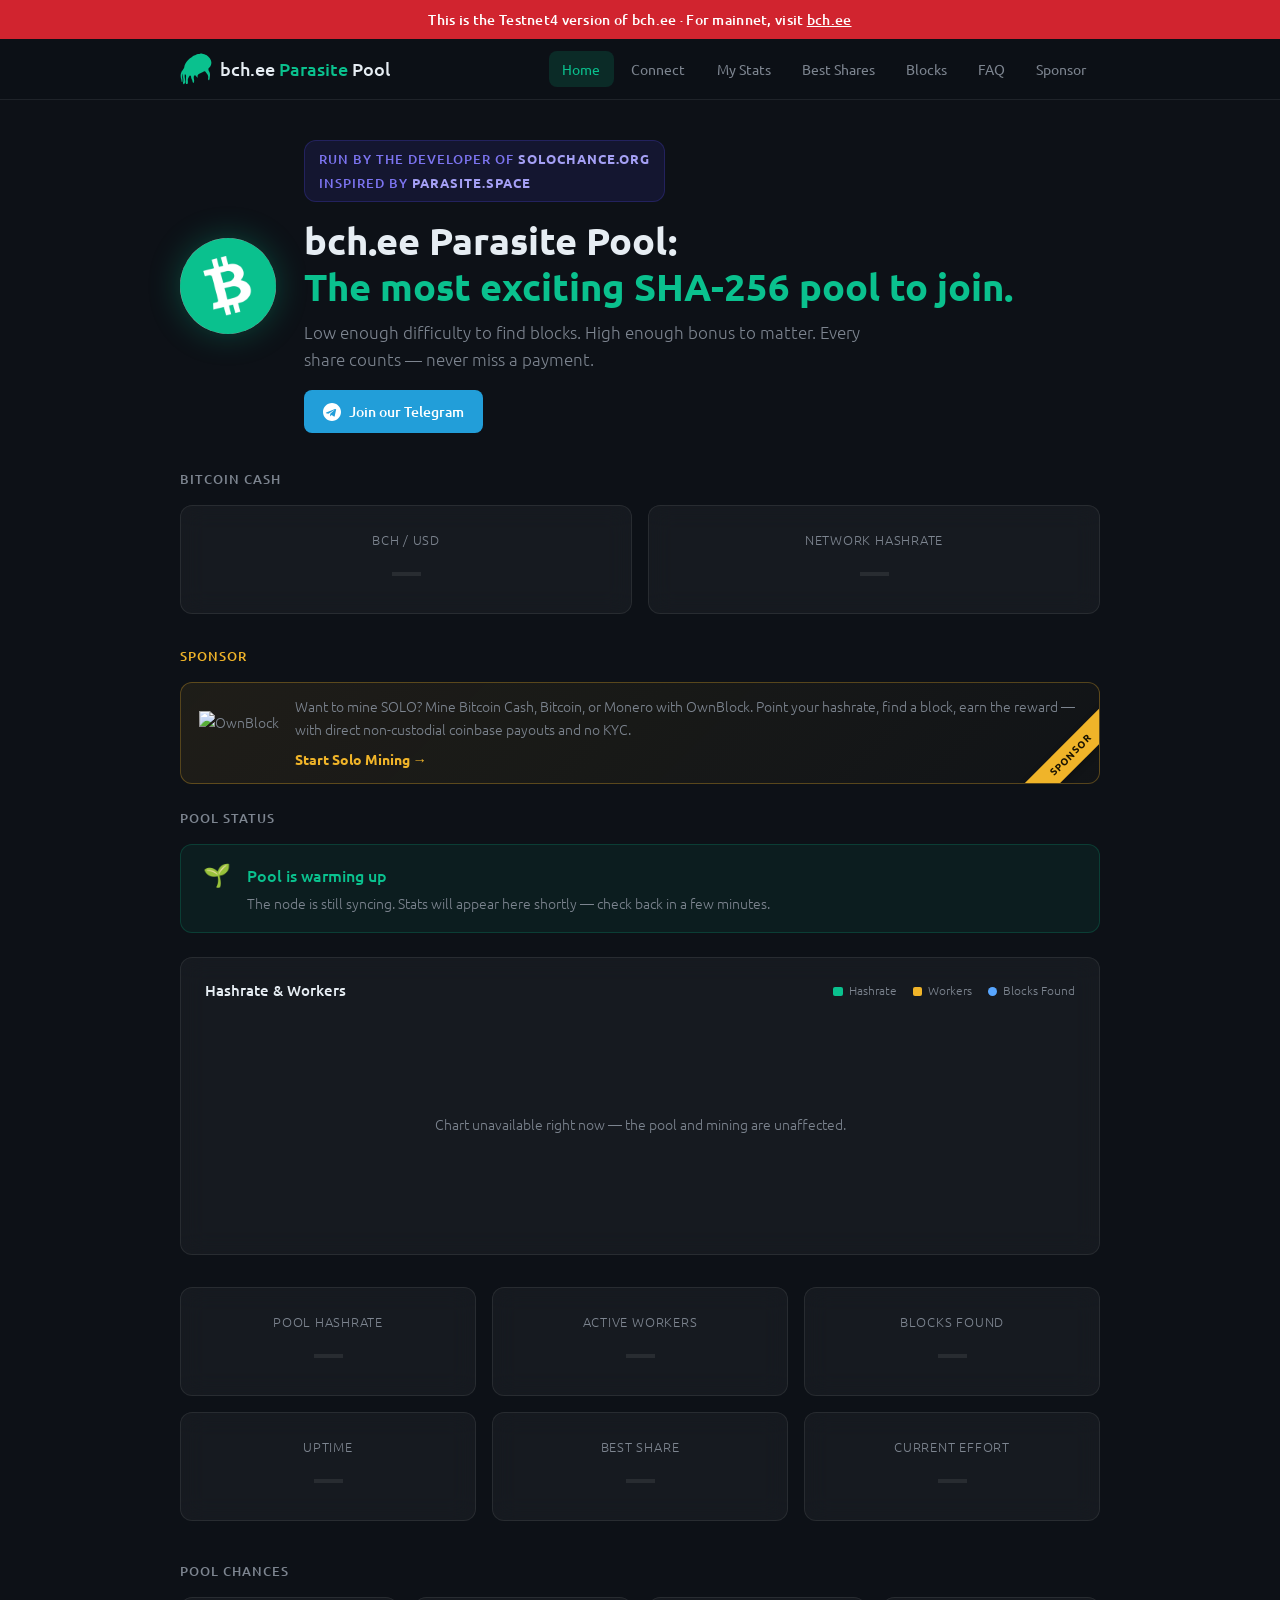
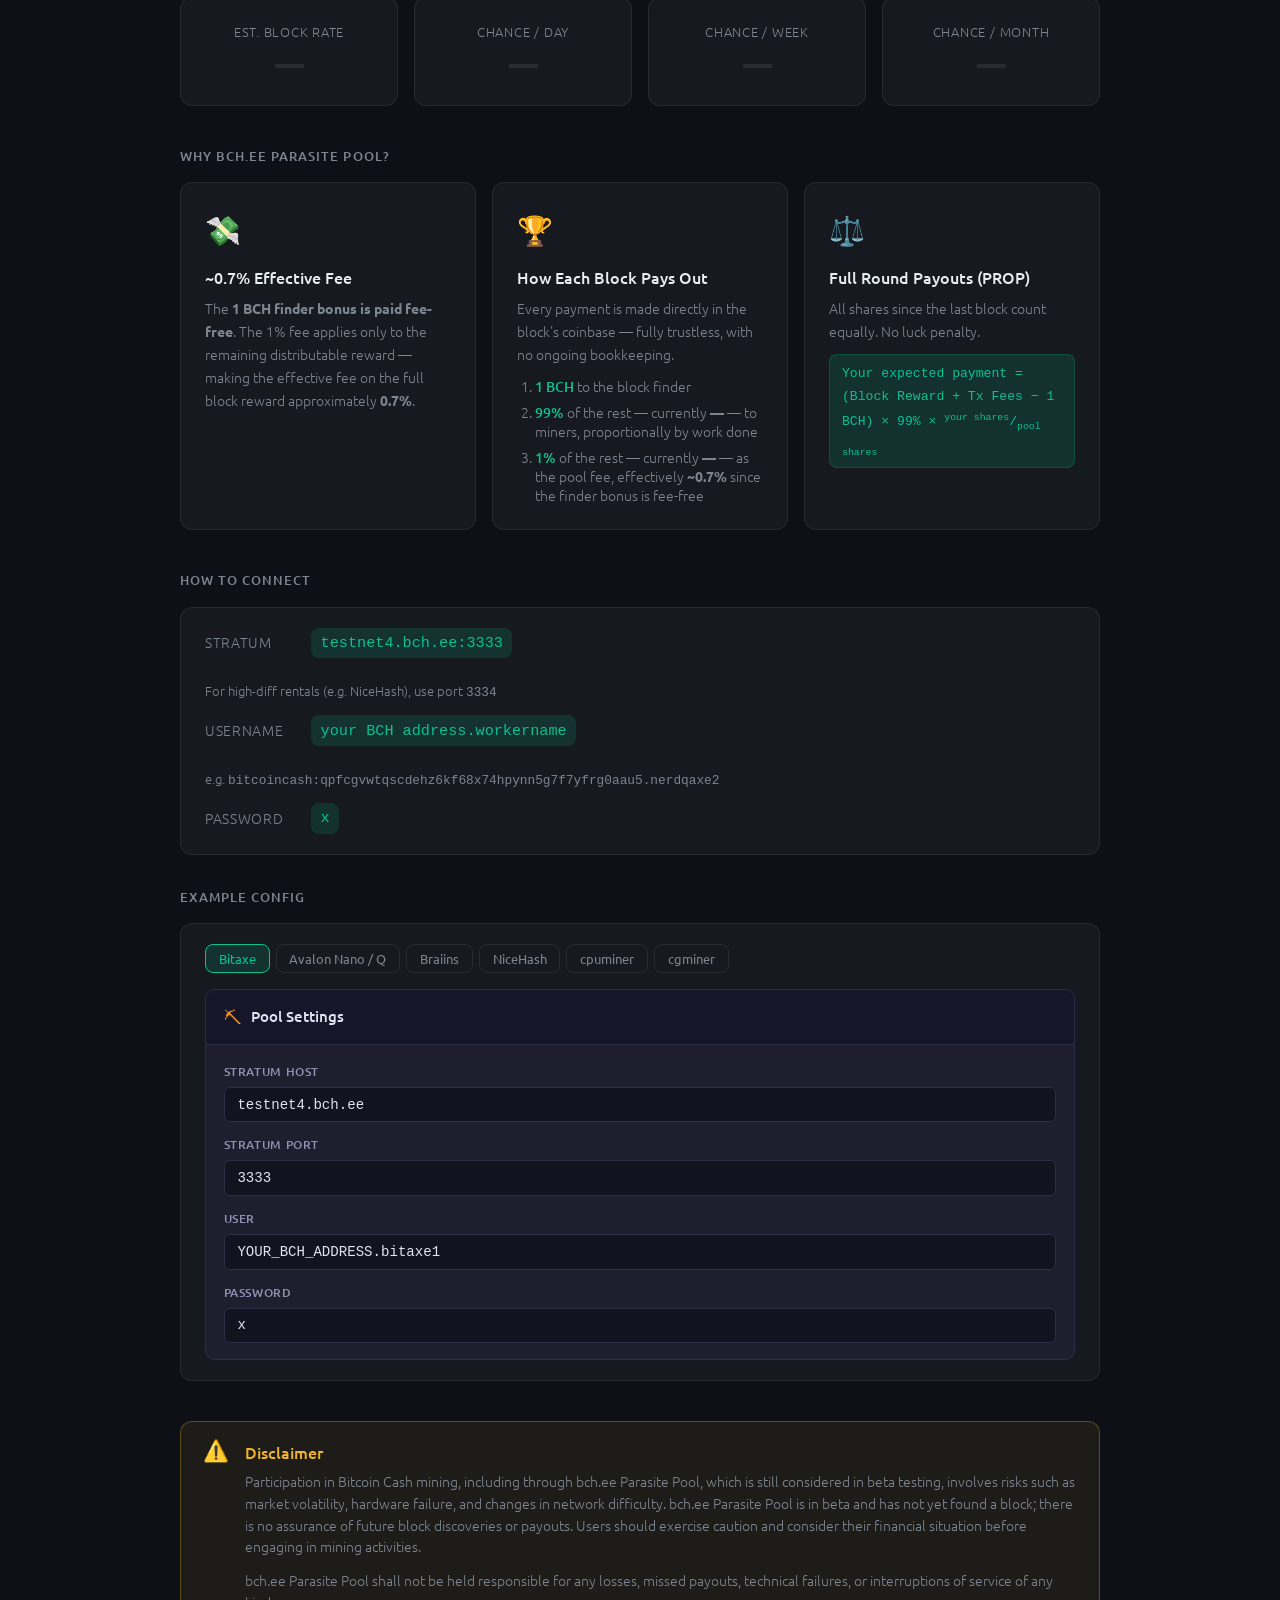
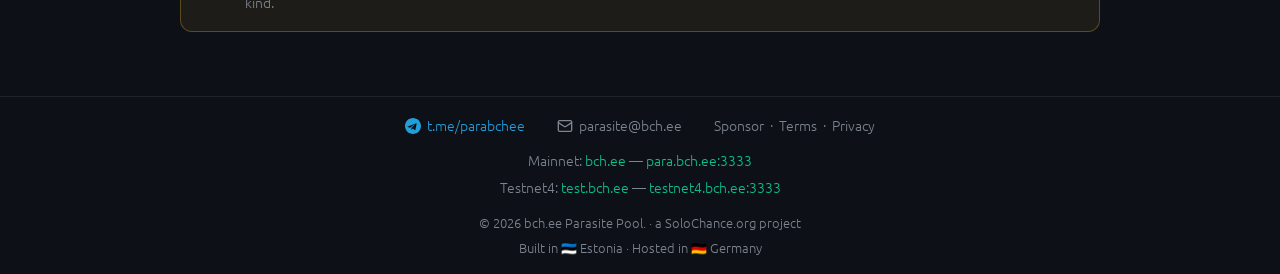
==== index.html @ 274a4503 "Refresh sponsor copy, add supporter logo, trim Supporters section Sponsor banner/card now pitch solo" ====
<!DOCTYPE html>
<html lang="en">
<head>
  <meta charset="UTF-8" />
  <meta name="viewport" content="width=device-width, initial-scale=1.0" />
  <title>bch.ee Parasite Pool — Bitcoin Cash Mining Pool</title>
  <meta name="description" content="The most exciting SHA-256 pool to join. Mine Bitcoin Cash with a 1 BCH block finder bonus and Full Round Payouts. ~0.7% effective fee. testnet4.bch.ee:3333" />
  <meta property="og:title" content="bch.ee Parasite Pool — Bitcoin Cash Mining Pool" />
  <meta property="og:description" content="The most exciting SHA-256 pool to join. Mine Bitcoin Cash with a 1 BCH block finder bonus and Full Round Payouts. ~0.7% effective fee. testnet4.bch.ee:3333" />
  <meta property="og:image" content="https://test.bch.ee/og-image.png" />
  <meta property="og:image:width" content="1200" />
  <meta property="og:image:height" content="630" />
  <meta property="og:url" content="https://test.bch.ee" />
  <meta property="og:type" content="website" />
  <meta property="og:site_name" content="bch.ee Parasite Pool" />
  <meta name="twitter:card" content="summary_large_image" />
  <meta name="twitter:title" content="bch.ee Parasite Pool — Bitcoin Cash Mining Pool" />
  <meta name="twitter:description" content="The most exciting SHA-256 pool to join. Mine Bitcoin Cash with a 1 BCH block finder bonus and Full Round Payouts." />
  <meta name="twitter:image" content="https://test.bch.ee/og-image.png" />
  <link rel="canonical" href="https://test.bch.ee/" />
  <link rel="icon" type="image/x-icon" href="favicon.ico" />
  <link rel="icon" type="image/svg+xml" href="logo.svg" />
  <link rel="apple-touch-icon" href="parasite-logo.png" />
  <link rel="preconnect" href="https://fonts.googleapis.com" />
  <link rel="preconnect" href="https://fonts.gstatic.com" crossorigin />
  <link href="https://fonts.googleapis.com/css2?family=Ubuntu:wght@300;400;500;700&family=Ubuntu+Mono&display=swap" rel="stylesheet" />
  <link rel="stylesheet" href="style.css" />
  <script async src="https://pagead2.googlesyndication.com/pagead/js/adsbygoogle.js?client=ca-pub-6507588368884912"
     crossorigin="anonymous"></script>
</head>
<body>
<div class="site-topbar">
  <div class="testnet-banner" role="alert">This is the Testnet4 version of bch.ee &middot; For mainnet, visit <a href="https://bch.ee">bch.ee</a></div>

  <header class="header">
    <div class="container header-inner">
      <a href="/" class="logo">
        <img src="logo.svg" alt="bch.ee Parasite Pool" class="logo-icon" />
        <span class="logo-text">bch.ee <span class="accent">Parasite</span> Pool</span>
      </a>
      <nav class="nav">
        <button class="nav-btn active" data-section="home">Home</button>
        <button class="nav-btn" data-section="connect">Connect</button>
        <button class="nav-btn" data-section="mystats">My Stats</button>
        <button class="nav-btn" data-section="bestshares">Best Shares</button>
        <button class="nav-btn" data-section="blocks">Blocks</button>
        <a href="/faq.html" class="nav-btn">FAQ</a>
        <a href="/sponsor.html" class="nav-btn">Sponsor</a>
      </nav>
    </div>
  </header>
  </div>

  <main class="container">

    <!-- HOME SECTION -->
    <section id="home" class="section active">

      <div class="hero">
        <div class="hero-inner">
          <img src="bch-logo.png" alt="Bitcoin Cash" class="hero-bch-logo" />
          <div>
            <div class="byline">
              <span class="byline-part">Run by the developer of <a href="https://solochance.org" target="_blank" rel="noopener" class="byline-link">SoloChance.org</a></span>
              <span class="byline-sep">·</span>
              <span class="byline-part">Inspired by <a href="https://parasite.space" target="_blank" rel="noopener" class="byline-link">parasite.space</a></span>
            </div>
            <h1>bch.ee Parasite Pool:<br/><span class="accent">The most exciting SHA-256 pool to join.</span></h1>
            <p class="hero-sub">Low enough difficulty to find blocks. High enough bonus to matter. Every share counts — never miss a payment.</p>
            <a href="https://t.me/parabchee" target="_blank" rel="noopener" class="tg-btn">
              <svg viewBox="0 0 24 24" fill="currentColor" width="18" height="18"><path d="M12 0C5.373 0 0 5.373 0 12s5.373 12 12 12 12-5.373 12-12S18.627 0 12 0zm5.562 8.248-1.97 9.289c-.145.658-.537.818-1.084.508l-3-2.21-1.447 1.394c-.16.16-.295.295-.605.295l.213-3.053 5.56-5.023c.242-.213-.054-.333-.373-.12L7.17 14.498l-2.95-.924c-.64-.204-.657-.64.136-.948l11.57-4.461c.537-.194 1.006.131.836.083z"/></svg>
              Join our Telegram
            </a>
          </div>
        </div>
      </div>

      <!-- Pool Stats -->
      <div class="section-title">Bitcoin Cash</div>
      <div class="card-grid" id="bch-grid" style="margin-bottom:2rem">
        <div class="card stat-card" id="stat-price">
          <div class="stat-label">BCH / USD</div>
          <div class="stat-value skeleton">—</div>
        </div>
        <div class="card stat-card" id="stat-nethash">
          <div class="stat-label">Network Hashrate</div>
          <div class="stat-value skeleton">—</div>
        </div>
      </div>

      <div class="section-title section-title-gold">Sponsor</div>
      <a href="https://ownblock.io/?ref=bch.ee" target="_blank" rel="noopener" class="sponsor-banner">
        <span class="sponsor-ribbon">Sponsor</span>
        <img src="https://ownblock.io/logos/ownblock-logo-bw.svg" alt="OwnBlock" class="sponsor-banner-logo" />
        <div class="sponsor-banner-content">
          <span class="sponsor-banner-text">Want to mine SOLO? Mine Bitcoin Cash, Bitcoin, or Monero with OwnBlock. Point your hashrate, find a block, earn the reward — with direct non-custodial coinbase payouts and no KYC.</span>
          <span class="sponsor-banner-link">Start Solo Mining →</span>
        </div>
      </a>

      <div class="section-title">Pool Status</div>
      <div id="pool-status-banner" class="warming-banner hidden">
        <span class="warming-icon">🌱</span>
        <div>
          <strong>Pool is warming up</strong>
          <p>The node is still syncing. Stats will appear here shortly — check back in a few minutes.</p>
        </div>
      </div>

      <div class="card chart-card">
        <div class="chart-header">
          <div class="chart-title">Hashrate &amp; Workers <span id="chart-window" class="chart-window"></span></div>
          <div class="chart-legend">
            <span class="legend-item"><span class="legend-swatch legend-hashrate"></span>Hashrate</span>
            <span class="legend-item"><span class="legend-swatch legend-workers"></span>Workers</span>
            <span class="legend-item"><span class="legend-swatch legend-blocks"></span>Blocks Found</span>
          </div>
        </div>
        <div id="pool-chart-wrap" class="chart-wrap">
          <div id="pool-chart-message" class="chart-message">Loading chart…</div>
          <svg id="pool-chart-svg" class="chart-svg hidden" viewBox="0 0 600 220" preserveAspectRatio="none"></svg>
          <div id="pool-chart-tooltip" class="chart-tooltip hidden"></div>
        </div>
      </div>

      <div class="card-grid" id="stats-grid">
        <div class="card stat-card" id="stat-hashrate">
          <div class="stat-label">Pool Hashrate</div>
          <div class="stat-value skeleton">—</div>
        </div>
        <div class="card stat-card" id="stat-workers">
          <div class="stat-label">Active Workers</div>
          <div class="stat-value skeleton">—</div>
        </div>
        <div class="card stat-card" id="stat-blocks">
          <div class="stat-label">Blocks Found</div>
          <div class="stat-value skeleton">—</div>
        </div>
        <div class="card stat-card" id="stat-uptime">
          <div class="stat-label">Uptime</div>
          <div class="stat-value skeleton">—</div>
        </div>
        <div class="card stat-card" id="stat-bestshare">
          <div class="stat-label">Best Share</div>
          <div class="stat-value skeleton">—</div>
        </div>
        <div class="card stat-card" id="stat-effort">
          <div class="stat-label">Current Effort</div>
          <div class="stat-value skeleton">—</div>
        </div>
      </div>

      <div class="section-title" style="margin-top:2.5rem">Pool Chances</div>
      <div class="card-grid" id="chances-grid">
        <div class="card stat-card" id="stat-luck">
          <div class="stat-label">Est. Block Rate</div>
          <div class="stat-value skeleton">—</div>
        </div>
        <div class="card stat-card" id="stat-pool-chance-day">
          <div class="stat-label">Chance / Day</div>
          <div class="stat-value skeleton">—</div>
        </div>
        <div class="card stat-card" id="stat-pool-chance-week">
          <div class="stat-label">Chance / Week</div>
          <div class="stat-value skeleton">—</div>
        </div>
        <div class="card stat-card" id="stat-pool-chance-month">
          <div class="stat-label">Chance / Month</div>
          <div class="stat-value skeleton">—</div>
        </div>
      </div>

      <!-- Pool Info Cards -->
      <div class="section-title" style="margin-top:2.5rem">Why bch.ee Parasite Pool?</div>
      <div class="card-grid three-col">
        <div class="card info-card">
          <div class="info-icon">💸</div>
          <div class="info-title">~0.7% Effective Fee</div>
          <div class="info-desc">
            The <strong>1 BCH finder bonus is paid fee-free</strong>. The 1% fee applies only to the remaining distributable reward — making the effective fee on the full block reward approximately <strong>0.7%</strong>.
          </div>
        </div>
        <div class="card info-card">
          <div class="info-icon">🏆</div>
          <div class="info-title">How Each Block Pays Out</div>
          <div class="info-desc">
            Every payment is made directly in the block's coinbase — fully trustless, with no ongoing bookkeeping.
            <ol class="payout-order">
              <li><span class="payout-amount">1 BCH</span><span id="payout-finder-usd"></span> to the block finder</li>
              <li><span class="payout-amount">99%</span> of the rest — currently <strong id="payout-miners-amount">—</strong><span id="payout-miners-usd"></span> — to miners, proportionally by work done</li>
              <li><span class="payout-amount">1%</span> of the rest — currently <strong id="payout-fee-amount">—</strong><span id="payout-fee-usd"></span> — as the pool fee, effectively <strong>~0.7%</strong> since the finder bonus is fee-free</li>
            </ol>
          </div>
        </div>
        <div class="card info-card">
          <div class="info-icon">⚖️</div>
          <div class="info-title">Full Round Payouts (PROP)</div>
          <div class="info-desc">
            All shares since the last block count equally. No luck penalty.
            <div class="formula">Your expected payment = (Block Reward + Tx Fees − 1 BCH) × 99% × <sup>your shares</sup>/<sub>pool shares</sub></div>
          </div>
        </div>
      </div>

      <!-- How to Connect -->
      <div class="section-title" style="margin-top:2.5rem">How to Connect</div>
      <div class="card connect-card">
        <div class="connect-row">
          <span class="connect-label">Stratum</span>
          <code class="connect-value">testnet4.bch.ee:3333</code>
        </div>
        <p class="input-hint">For high-diff rentals (e.g. NiceHash), use port <code style="font-size:.8rem">3334</code></p>
        <div class="connect-row">
          <span class="connect-label">Username</span>
          <code class="connect-value">your BCH address.workername</code>
        </div>
        <p class="input-hint">e.g. <code style="font-size:.8rem">bitcoincash:qpfcgvwtqscdehz6kf68x74hpynn5g7f7yfrg0aau5.nerdqaxe2</code></p>
        <div class="connect-row">
          <span class="connect-label">Password</span>
          <code class="connect-value">x</code>
        </div>
      </div>

      <div class="section-title" style="margin-top:2rem">Example Config</div>
      <div class="card">
        <div class="config-tabs">
          <button class="tab-btn active" data-tab="home-bitaxe">Bitaxe</button>
          <button class="tab-btn" data-tab="home-avalon">Avalon Nano / Q</button>
          <button class="tab-btn" data-tab="home-braiins">Braiins</button>
          <button class="tab-btn" data-tab="home-nicehash">NiceHash</button>
          <button class="tab-btn" data-tab="home-cpuminer">cpuminer</button>
          <button class="tab-btn" data-tab="home-cgminer">cgminer</button>
        </div>
        <pre id="tab-home-cpuminer" class="config-block"><code>cpuminer-opt \
  -a sha256d \
  -o stratum+tcp://testnet4.bch.ee:3333 \
  -u YOUR_BCH_ADDRESS.worker1 \
  -p x</code></pre>
        <pre id="tab-home-cgminer" class="config-block"><code>cgminer \
  --url stratum+tcp://testnet4.bch.ee:3333 \
  --user YOUR_BCH_ADDRESS.worker1 \
  --pass x</code></pre>
        <div id="tab-home-bitaxe" class="config-block bitaxe-ui active">
          <div class="bitaxe-header">
            <span class="bitaxe-logo">⛏</span>
            <span>Pool Settings</span>
          </div>
          <div class="bitaxe-form">
            <div class="bitaxe-field">
              <label>Stratum Host</label>
              <input type="text" value="testnet4.bch.ee" readonly />
            </div>
            <div class="bitaxe-field">
              <label>Stratum Port</label>
              <input type="text" value="3333" readonly />
            </div>
            <div class="bitaxe-field">
              <label>User</label>
              <input type="text" value="YOUR_BCH_ADDRESS.bitaxe1" readonly />
            </div>
            <div class="bitaxe-field">
              <label>Password</label>
              <input type="text" value="x" readonly />
            </div>
          </div>
        </div>
        <div id="tab-home-avalon" class="config-block avalon-ui">
          <div class="avalon-header">
            <span class="avalon-logo">⛏</span>
            <span>Pool Configuration</span>
          </div>
          <div class="avalon-form">
            <div class="avalon-field">
              <label>Pool 1 URL</label>
              <input type="text" value="stratum+tcp://testnet4.bch.ee:3333" readonly />
            </div>
            <div class="avalon-field">
              <label>Pool 1 Worker</label>
              <input type="text" value="YOUR_BCH_ADDRESS.avalon1" readonly />
            </div>
            <div class="avalon-field">
              <label>Pool 1 Password</label>
              <input type="text" value="x" readonly />
            </div>
          </div>
        </div>
        <div id="tab-home-braiins" class="config-block braiins-ui">
          <div class="braiins-header">
            <span class="braiins-logo">⛏</span>
            <span>Favourite Pools</span>
          </div>
          <div class="braiins-form">
            <div class="braiins-field">
              <label>Pool URL</label>
              <input type="text" value="YOUR_BCH_ADDRESS.braiins@stratum+tcp://testnet4.bch.ee:3334" readonly />
            </div>
          </div>
        </div>
        <div id="tab-home-nicehash" class="config-block nicehash-ui">
          <div class="nicehash-header">
            <span class="nicehash-logo">⛏</span>
            <span>Add new pool</span>
          </div>
          <div class="nicehash-form">
            <div class="nicehash-field">
              <label>Custom pool name</label>
              <input type="text" value="testnet4.bch.ee" readonly />
            </div>
            <div class="nicehash-field">
              <label>Algorithm</label>
              <select disabled><option>SHA256AsicBoost</option></select>
            </div>
            <p class="nicehash-note">minimum pool difficulty: >= 500000</p>
            <div class="nicehash-row">
              <div class="nicehash-field">
                <label>Stratum hostname or IP</label>
                <input type="text" value="testnet4.bch.ee" readonly />
              </div>
              <div class="nicehash-field">
                <label>Port</label>
                <input type="text" value="3334" readonly />
              </div>
            </div>
            <div class="nicehash-field">
              <label>Username</label>
              <input type="text" value="YOUR_BCH_ADDRESS.nicehash" readonly />
            </div>
            <div class="nicehash-field">
              <label>Password</label>
              <input type="text" value="x" readonly />
            </div>
          </div>
        </div>
      </div>

      <div class="disclaimer-placeholder" style="margin-top:2.5rem"></div>

    </section>

    <!-- CONNECT SECTION -->
    <section id="connect" class="section">
      <div class="hero">
        <h1>How to <span class="accent">Connect</span></h1>
        <p class="hero-sub">Point your miner at <code style="color:var(--accent)">testnet4.bch.ee:3333</code> using your BCH address as the username.</p>
      </div>

      <div class="section-title">Connection Details</div>
      <div class="card connect-card">
        <div class="connect-row">
          <span class="connect-label">Stratum</span>
          <code class="connect-value">testnet4.bch.ee:3333</code>
        </div>
        <p class="input-hint">For high-diff rentals (e.g. NiceHash), use port <code style="font-size:.8rem">3334</code></p>
        <div class="connect-row">
          <span class="connect-label">Username</span>
          <code class="connect-value">your BCH address.workername</code>
        </div>
        <p class="input-hint">e.g. <code style="font-size:.8rem">bitcoincash:qpfcgvwtqscdehz6kf68x74hpynn5g7f7yfrg0aau5.nerdqaxe2</code></p>
        <div class="connect-row">
          <span class="connect-label">Password</span>
          <code class="connect-value">x</code>
        </div>
      </div>

      <div class="section-title" style="margin-top:2rem">Example Config</div>
      <div class="card">
        <div class="config-tabs">
          <button class="tab-btn active" data-tab="bitaxe">Bitaxe</button>
          <button class="tab-btn" data-tab="avalon">Avalon Nano / Q</button>
          <button class="tab-btn" data-tab="braiins">Braiins</button>
          <button class="tab-btn" data-tab="nicehash">NiceHash</button>
          <button class="tab-btn" data-tab="cpuminer">cpuminer</button>
          <button class="tab-btn" data-tab="cgminer">cgminer</button>
        </div>
        <pre id="tab-cpuminer" class="config-block"><code>cpuminer-opt \
  -a sha256d \
  -o stratum+tcp://testnet4.bch.ee:3333 \
  -u YOUR_BCH_ADDRESS.worker1 \
  -p x</code></pre>
        <pre id="tab-cgminer" class="config-block"><code>cgminer \
  --url stratum+tcp://testnet4.bch.ee:3333 \
  --user YOUR_BCH_ADDRESS.worker1 \
  --pass x</code></pre>
        <div id="tab-bitaxe" class="config-block bitaxe-ui active">
          <div class="bitaxe-header">
            <span class="bitaxe-logo">⛏</span>
            <span>Pool Settings</span>
          </div>
          <div class="bitaxe-form">
            <div class="bitaxe-field">
              <label>Stratum Host</label>
              <input type="text" value="testnet4.bch.ee" readonly />
            </div>
            <div class="bitaxe-field">
              <label>Stratum Port</label>
              <input type="text" value="3333" readonly />
            </div>
            <div class="bitaxe-field">
              <label>User</label>
              <input type="text" value="YOUR_BCH_ADDRESS.bitaxe1" readonly />
            </div>
            <div class="bitaxe-field">
              <label>Password</label>
              <input type="text" value="x" readonly />
            </div>
          </div>
        </div>
        <div id="tab-avalon" class="config-block avalon-ui">
          <div class="avalon-header">
            <span class="avalon-logo">⛏</span>
            <span>Pool Configuration</span>
          </div>
          <div class="avalon-form">
            <div class="avalon-field">
              <label>Pool 1 URL</label>
              <input type="text" value="stratum+tcp://testnet4.bch.ee:3333" readonly />
            </div>
            <div class="avalon-field">
              <label>Pool 1 Worker</label>
              <input type="text" value="YOUR_BCH_ADDRESS.avalon1" readonly />
            </div>
            <div class="avalon-field">
              <label>Pool 1 Password</label>
              <input type="text" value="x" readonly />
            </div>
          </div>
        </div>
        <div id="tab-braiins" class="config-block braiins-ui">
          <div class="braiins-header">
            <span class="braiins-logo">⛏</span>
            <span>Favourite Pools</span>
          </div>
          <div class="braiins-form">
            <div class="braiins-field">
              <label>Pool URL</label>
              <input type="text" value="YOUR_BCH_ADDRESS.braiins@stratum+tcp://testnet4.bch.ee:3334" readonly />
            </div>
          </div>
        </div>
        <div id="tab-nicehash" class="config-block nicehash-ui">
          <div class="nicehash-header">
            <span class="nicehash-logo">⛏</span>
            <span>Add new pool</span>
          </div>
          <div class="nicehash-form">
            <div class="nicehash-field">
              <label>Custom pool name</label>
              <input type="text" value="testnet4.bch.ee" readonly />
            </div>
            <div class="nicehash-field">
              <label>Algorithm</label>
              <select disabled><option>SHA256AsicBoost</option></select>
            </div>
            <p class="nicehash-note">minimum pool difficulty: >= 500000</p>
            <div class="nicehash-row">
              <div class="nicehash-field">
                <label>Stratum hostname or IP</label>
                <input type="text" value="testnet4.bch.ee" readonly />
              </div>
              <div class="nicehash-field">
                <label>Port</label>
                <input type="text" value="3334" readonly />
              </div>
            </div>
            <div class="nicehash-field">
              <label>Username</label>
              <input type="text" value="YOUR_BCH_ADDRESS.nicehash" readonly />
            </div>
            <div class="nicehash-field">
              <label>Password</label>
              <input type="text" value="x" readonly />
            </div>
          </div>
        </div>
      </div>

      <div class="disclaimer-placeholder" style="margin-top:2.5rem"></div>

    </section>

    <!-- MY STATS SECTION -->
    <section id="mystats" class="section">
      <div class="hero">
        <h1>My <span class="accent">Stats</span></h1>
        <p class="hero-sub">Enter your BCH address to see your hashrate, shares, and estimated earnings.</p>
      </div>

      <div class="card lookup-card">
        <div class="lookup-row">
          <input
            type="text"
            id="address-input"
            class="address-input"
            placeholder="bitcoincash:qp3wjpa3tjlj042z2wv7hahsldgwhwy0rq9sywjpyy"
            autocomplete="on"
            name="bch-address"
            spellcheck="false"
          />
          <button class="btn-primary" id="lookup-btn">Look Up</button>
        </div>
        <p class="input-hint">Your BCH address is also your pool username.</p>
      </div>

      <div id="user-status-banner" class="warming-banner hidden">
        <span class="warming-icon">🌱</span>
        <div>
          <strong>No data yet</strong>
          <p id="user-status-msg">This address hasn't been seen by the pool yet, or the node is still warming up.</p>
        </div>
      </div>

      <div id="user-stats-grid" class="card-grid hidden">
        <div class="card stat-card">
          <div class="stat-label">Hashrate</div>
          <div class="stat-value" id="user-hashrate">—</div>
        </div>
        <div class="card stat-card">
          <div class="stat-label">Active Workers</div>
          <div class="stat-value" id="user-workers">—</div>
        </div>
        <div class="card stat-card">
          <div class="stat-label">Last Share</div>
          <div class="stat-value" id="user-lastseen">—</div>
        </div>
      </div>

      <div id="user-chance-grid" class="card-grid hidden" style="margin-top:1rem">
        <div class="card stat-card">
          <div class="stat-label">Your block chance / day</div>
          <div class="stat-value skeleton" id="user-chance-day" style="font-size:1.2rem">—</div>
        </div>
        <div class="card stat-card">
          <div class="stat-label">Your block chance / week</div>
          <div class="stat-value skeleton" id="user-chance-week" style="font-size:1.2rem">—</div>
        </div>
        <div class="card stat-card">
          <div class="stat-label">Your block chance / month</div>
          <div class="stat-value skeleton" id="user-chance-month" style="font-size:1.2rem">—</div>
        </div>
      </div>

      <p id="user-payout-note" class="hidden" style="color:var(--muted);font-size:.8rem;margin-top:1rem">These are estimates based on current round data. Actual payouts may differ.</p>
      <div id="user-payout-grid" class="card-grid hidden" style="margin-top:.5rem">
        <div class="card stat-card">
          <div class="stat-label">If you find the block</div>
          <div class="stat-value" id="user-payout-finder" style="font-size:1.3rem">—</div>
          <div class="stat-change" id="user-payout-finder-usd" style="color:var(--muted);font-size:.75rem">1 BCH bonus + your share</div>
        </div>
        <div class="card stat-card">
          <div class="stat-label">If someone else finds it</div>
          <div class="stat-value" id="user-payout-share" style="font-size:1.3rem">—</div>
          <div class="stat-change" id="user-payout-share-usd" style="color:var(--muted);font-size:.75rem">your proportional share only</div>
        </div>
      </div>

      <div id="user-workers-card" class="card hidden" style="margin-top:1.5rem">
        <div class="section-title" style="margin-top:0">Workers</div>
        <div style="overflow-x:auto">
          <table id="user-workers-table" class="workers-table"></table>
        </div>
      </div>

      <div id="user-details-card" class="card hidden" style="margin-top:1.5rem">
        <div class="section-title" style="margin-top:0">Raw Response</div>
        <pre id="user-curl" class="config-block active" style="color:var(--muted);font-size:.8rem;margin-bottom:.75rem"></pre>
        <pre id="user-raw" class="config-block active" style="max-height:300px;overflow:auto"></pre>
      </div>

      <div class="disclaimer-placeholder" style="margin-top:1.5rem"></div>

    </section>

    <!-- BLOCKS SECTION -->
    <section id="blocks" class="section">
      <div class="hero">
        <h1>Found <span class="accent">Blocks</span></h1>
        <p class="hero-sub">Blocks solved by the pool. The finder receives a 1 BCH bonus on top of the normal reward.</p>
        <p class="hero-sub"><strong id="blocks-total-count" class="accent">—</strong> blocks found</p>
      </div>

      <div id="blocks-status-banner" class="warming-banner hidden">
        <span class="warming-icon">🌱</span>
        <div>
          <strong>Pool is warming up</strong>
          <p>No block data available yet. Check back once the node finishes syncing.</p>
        </div>
      </div>

      <div id="blocks-loading" class="card text-center">Loading blocks...</div>

      <div id="blocks-list"></div>

      <div id="blocks-pagination" class="blocks-pagination hidden">
        <button id="blocks-prev-btn" class="page-btn">‹ Prev</button>
        <span id="blocks-page-info" class="page-info">Page 1 of 1</span>
        <button id="blocks-next-btn" class="page-btn">Next ›</button>
      </div>

      <div id="blocks-empty" class="card text-center hidden">
        <div style="font-size:2.5rem;margin-bottom:.75rem">🧱</div>
        <div class="stat-label">No blocks found yet</div>
        <p style="color:var(--muted);margin-top:.5rem">The pool hasn't solved a block yet. Keep mining!</p>
      </div>
    </section>

    <!-- BEST SHARES SECTION -->
    <section id="bestshares" class="section">
      <div class="hero">
        <h1>Current Best <span class="accent">Shares</span></h1>
        <p class="hero-sub">Leaderboard of miners active this round. <strong>Best Share</strong> and <strong>% of Net Diff</strong> show how close each miner has come to solving a block — a share reaching 100% solves it. <strong>Est. Payout</strong> and <strong>Work Done</strong> reflect their total round contribution and expected earnings.</p>
      </div>
      <div id="bestshares-loading" class="card text-center">Loading...</div>
      <div id="bestshares-table-card" class="card hidden" style="margin-top:1.5rem">
        <div style="overflow-x:auto">
          <table id="bestshares-table" class="workers-table"></table>
        </div>
      </div>
    </section>

    <!-- FAQ SECTION -->
    <section id="faq" class="section">
      <div class="hero">
        <h1>Frequently Asked <span class="accent">Questions</span></h1>
        <p class="hero-sub">Everything you need to know about bch.ee Parasite Pool.</p>
      </div>

      <div class="faq-list">

        <details class="faq-item">
          <summary>What is bch.ee Parasite Pool?</summary>
          <p>bch.ee Parasite Pool is a Bitcoin Cash (BCH) mining pool inspired by the original <a href="https://parasite.space" target="_blank" rel="noopener">parasite.space</a> BTC pool. It combines a 1 BCH block finder bonus with proportional Full Round Payouts (PROP) for all miners. It is run by the developer of <a href="https://solochance.org" target="_blank" rel="noopener">SoloChance.org</a> and is currently in beta.</p>
        </details>

        <details class="faq-item">
          <summary>What makes this pool different from a regular BCH pool?</summary>
          <p>Most mining pools fall into one of two camps: <strong>solo pools</strong>, where you chase the full block reward alone with no guarantees, or <strong>proportional pools</strong>, where rewards are shared steadily but there is nothing to get excited about.</p>
          <p>bch.ee Parasite Pool gives you both. Every miner receives their fair proportional share of each block — no luck penalty, no dry spells. And on top of that, whoever finds the block walks away with an extra <strong>1 BCH bonus</strong> paid directly to them. The thrill of winning big, with the stability of regular payouts.</p>
        </details>

        <details class="faq-item">
          <summary>Why Bitcoin Cash and not Bitcoin?</summary>
          <p>From the beginning of <a href="https://solochance.org" target="_blank" rel="noopener">SoloChance.org</a>, the goal has always been to serve what is underserved — to find the gap the community hasn't filled yet. When SoloChance.org was being built, <a href="https://solochance.com" target="_blank" rel="noopener">SoloChance.com</a> had already been serving Bitcoin solo mining calculations for years. So the gap was Bitcoin Cash, and that's where SoloChance.org went.</p>
          <p>The same thinking applies here. Bitcoin Cash has regular pools, solo pools — everything you'd expect. The one thing it didn't have was a Parasite pool — something Bitcoin already had with <a href="https://parasite.space" target="_blank" rel="noopener" style="color:var(--accent)">parasite.space</a>. The model is genuinely exciting, the gap was there, and no one had filled it yet. bch.ee Parasite Pool exists to change that.</p>
        </details>

        <details class="faq-item">
          <summary>Is this a financial service?</summary>
          <p>No — bch.ee Parasite Pool is mining pool software and a coinbase distribution service, not a financial service in any way. It does not accept deposits, hold balances, or manage funds on anyone's behalf. Both the finder bonus and each miner's proportional share are placed directly as outputs in the block's own coinbase transaction by the pool software the moment a block is found — the pool itself is never a party to that transfer.</p>
        </details>

        <details class="faq-item">
          <summary>Does the pool custody any coins?</summary>
          <p>No, it does not custody any coins in any way. Payment is enforced by Bitcoin Cash's own consensus rules through the coinbase transaction, not by the pool operator — the pool software never holds, controls, or has the ability to move, withhold, or redirect any coins at any point.</p>
        </details>

        <details class="faq-item">
          <summary>Has the pool found any blocks?</summary>
          <p>Yes — the first block was found on August 9, 2026 at 23:18:42, as block #963375. See it and every block found since on the <button class="faq-link-btn" data-section="blocks">Blocks page</button>.</p>
        </details>

        <details class="faq-item">
          <summary>How do payouts work?</summary>
          <p>Every time a block is found, three things happen:</p>
          <ol class="faq-ol">
            <li><strong>1 BCH</strong> is paid to the miner who found the block, directly in the block's coinbase.</li>
            <li><strong>99% of (Block Reward + Tx Fees − 1 BCH)</strong> is split proportionally (PROP) among all miners based on their shares submitted since the last block — no minimum, even 1 sat is paid.</li>
            <li><strong>1%</strong> goes to the pool fee.</li>
          </ol>
          <p>The block finder receives both #1 and their share of #2, all paid in that same coinbase transaction. It's fully trustless — no pool-side ledger to trust, and no ongoing bookkeeping.</p>
        </details>

        <details class="faq-item">
          <summary>What is Full Round Payouts?</summary>
          <p>Full Round means every share submitted since the last block counts toward this round's payout — the window is the round itself, not a fixed number of shares or a fixed time limit that could cut off shares from early in the round or pull in shares from a previous one. One block found starts a new round; the next block found closes it. All shares within that round are counted equally and proportionally — this is known as a PROP (proportional) payment scheme.</p>
        </details>

        <details class="faq-item">
          <summary>What is the pool fee?</summary>
          <p>The effective fee is approximately <strong>~0.7%</strong> of the full block reward. The 1 BCH finder bonus is paid completely fee-free. The 1% fee applies only to the remaining distributable reward — so on a 3.125 BCH block, the fee is taken from 2.125 BCH, not the full amount.</p>
        </details>

        <details class="faq-item">
          <summary>When will I receive my payout?</summary>
          <p>There's no separate "sending" step — both the 1 BCH finder bonus and your proportional share are placed directly as outputs in that block's own coinbase transaction the moment it's found. Coinbase outputs are spendable after 100 confirmations (~16.5 hours), per standard Bitcoin rules. There's no minimum payout: even 1 sat is paid, and there's no ongoing bookkeeping to wait on.</p>
        </details>

        <details class="faq-item">
          <summary>How do I connect my miner?</summary>
          <p>Point your miner at <code>testnet4.bch.ee:3333</code>. Use your BCH address as the username, optionally followed by a worker name: <code>YOUR_BCH_ADDRESS.workername</code>. Password is <code>x</code>. See the <button class="faq-link-btn" data-section="connect">Connect page</button> for full examples including Bitaxe.</p>
        </details>

        <details class="faq-item">
          <summary>What mining hardware is supported?</summary>
          <p>Any SHA-256 mining hardware works — ASICs (Antminer, Whatsminer, Bitaxe, nerdQAxe, etc.) and CPU miners (cpuminer-opt). BCH uses the same SHA-256 algorithm as Bitcoin.</p>
        </details>

        <details class="faq-item">
          <summary>How do I track my stats?</summary>
          <p>Go to the <button class="faq-link-btn" data-section="mystats">My Stats</button> page and enter your BCH address. It will show your hashrate, shares, and last activity. Stats are only available once the pool node finishes syncing.</p>
        </details>

        <details class="faq-item">
          <summary>Do you have a test environment?</summary>
          <p>Yes — a Testnet4 version of the pool is always running, using the exact same pool software as production. The only difference is it's connected to a testnet4 node instead of mainnet. You can test mining against it at <a href="https://test.bch.ee" target="_blank" rel="noopener">test.bch.ee</a>, and view found test blocks at <a href="https://test.bch.ee/#blocks" target="_blank" rel="noopener">test.bch.ee/#blocks</a>.</p>
        </details>

        <details class="faq-item">
          <summary>Where is bch.ee Parasite Pool located?</summary>
          <p>The pool server runs in Frankfurt, Germany. Invoicing and domain purchases are handled through Estonia, thanks to the <a href="https://e-resident.gov.ee" target="_blank" rel="noopener">Estonian e-Residency</a> programme, which allows individuals to access EU digital services without being a resident. The operator lives somewhere else.</p>
        </details>

        <details class="faq-item">
          <summary>Are you part of the OSMU community?</summary>
          <p><a href="https://osmu.wiki" target="_blank" rel="noopener">OSMU</a> (Open Source Miners United) is a community of people passionate about Bitcoin and open-source mining, built around the belief that knowledge should be shared openly. I was an active member in the early days — it shaped a lot of how I think about mining. Life got busy; learning a new language, preparing to migrate for a better life kept my calendar full, and I gradually became more of a read-only member. But the spirit of that community is very much part of why bch.ee Parasite Pool exists.</p>
          <p>Honestly, one of the things I feel most held back by is something I had no say in — the passport I was born with. I didn't choose my country any more than anyone chooses where they're born. But the consequences are real: no visa to the US, no free movement in the Schengen area, no Bitcoin conferences in Europe or the UK. If I had been born a US, UK, or German citizen, I have no doubt things would have looked very different — I would have shown up, contributed in person, and been far more active. Until I naturalise somewhere that opens those doors, staying on the sidelines is simply the reality.</p>
          <p>To make matters more absurd — even importing a $10 Bitaxe accessory is either outright forbidden or burdened with such substantial import taxes and fees that it becomes economically pointless. The hardware that the rest of the world tinkers with freely is effectively out of reach. Until my circumstances change, I'll be channelling my energy into my own products for fun, and my career to survive — and staying out of it.</p>
          <p>I especially want to thank <a href="https://x.com/skot9000" target="_blank" rel="noopener">@skot9000</a>, <a href="https://x.com/wantclue" target="_blank" rel="noopener">@wantclue</a>, <a href="https://www.rgzen.com/index.php" target="_blank" rel="noopener">RGZ Electronics</a>, and <a href="https://www.thesolomining.co/" target="_blank" rel="noopener">The Solo Mining Co.</a> for their kind early help and everything they contributed to this space.</p>
        </details>

        <details class="faq-item">
          <summary>Where can I get help or follow updates?</summary>
          <p>Join our Telegram group: <a href="https://t.me/parabchee" target="_blank" rel="noopener">t.me/parabchee</a>, or email us at <a href="mailto:parasite@bch.ee">parasite@bch.ee</a>.</p>
        </details>

      </div>
    </section>

  </main>

  <footer class="footer">
    <div class="container footer-inner">
      <a href="https://t.me/parabchee" target="_blank" rel="noopener" class="tg-footer-link">
        <svg viewBox="0 0 24 24" fill="currentColor" width="16" height="16"><path d="M12 0C5.373 0 0 5.373 0 12s5.373 12 12 12 12-5.373 12-12S18.627 0 12 0zm5.562 8.248-1.97 9.289c-.145.658-.537.818-1.084.508l-3-2.21-1.447 1.394c-.16.16-.295.295-.605.295l.213-3.053 5.56-5.023c.242-.213-.054-.333-.373-.12L7.17 14.498l-2.95-.924c-.64-.204-.657-.64.136-.948l11.57-4.461c.537-.194 1.006.131.836.083z"/></svg>
        t.me/parabchee
      </a>
      <a href="mailto:parasite@bch.ee" class="email-footer-link">
        <svg viewBox="0 0 24 24" fill="none" stroke="currentColor" stroke-width="2" stroke-linecap="round" stroke-linejoin="round" width="16" height="16"><rect x="2" y="4" width="20" height="16" rx="2"/><path d="m22 7-8.97 5.7a1.94 1.94 0 0 1-2.06 0L2 7"/></svg>
        parasite@bch.ee
      </a>
      <span class="muted">
        <a href="/sponsor.html" style="color:var(--muted);text-decoration:none;transition:color .2s" onmouseover="this.style.color='var(--accent)'" onmouseout="this.style.color='var(--muted)'">Sponsor</a>
        &nbsp;·&nbsp;
        <a href="/terms.html" style="color:var(--muted);text-decoration:none;transition:color .2s" onmouseover="this.style.color='var(--accent)'" onmouseout="this.style.color='var(--muted)'">Terms</a>
        &nbsp;·&nbsp;
        <a href="/privacy.html" style="color:var(--muted);text-decoration:none;transition:color .2s" onmouseover="this.style.color='var(--accent)'" onmouseout="this.style.color='var(--muted)'">Privacy</a>
      </span>
    </div>
    <div class="container footer-networks">
      <div>Mainnet: <a href="https://bch.ee" target="_blank" rel="noopener" style="color:var(--accent);text-decoration:none">bch.ee</a> &mdash; <span class="accent">para.bch.ee:3333</span></div>
      <div>Testnet4: <a href="/" style="color:var(--accent);text-decoration:none">test.bch.ee</a> &mdash; <span class="accent">testnet4.bch.ee:3333</span></div>
    </div>
    <div class="container footer-bottom">
      <div>&copy; 2026 bch.ee Parasite Pool. &middot; a <a href="https://solochance.org" target="_blank" rel="noopener" class="footer-solochance-link">SoloChance.org</a> project</div>
      <div>Built in 🇪🇪 Estonia &middot; Hosted in 🇩🇪 Germany</div>
    </div>
  </footer>

  <script type="application/ld+json">
  {
    "@context": "https://schema.org",
    "@graph": [
      {
        "@type": "WebSite",
        "@id": "https://test.bch.ee/#website",
        "url": "https://test.bch.ee/",
        "name": "bch.ee Parasite Pool",
        "description": "The most exciting SHA-256 pool to join. Mine Bitcoin Cash with a 1 BCH block finder bonus and Full Round Payouts.",
        "inLanguage": "en"
      },
      {
        "@type": "Organization",
        "@id": "https://test.bch.ee/#organization",
        "name": "bch.ee Parasite Pool",
        "url": "https://test.bch.ee/",
        "logo": "https://test.bch.ee/parasite-logo.png",
        "sameAs": [
          "https://t.me/parabchee",
          "https://solochance.org"
        ],
        "contactPoint": {
          "@type": "ContactPoint",
          "contactType": "customer support",
          "url": "https://t.me/parabchee",
          "email": "parasite@bch.ee"
        }
      },
      {
        "@type": "FAQPage",
        "@id": "https://test.bch.ee/faq.html#faqpage",
        "url": "https://test.bch.ee/faq.html",
        "name": "FAQ — bch.ee Parasite Pool",
        "mainEntity": [
          {
            "@type": "Question",
            "name": "What is bch.ee Parasite Pool?",
            "acceptedAnswer": {
              "@type": "Answer",
              "text": "bch.ee Parasite Pool is a Bitcoin Cash (BCH) mining pool inspired by the original parasite.space BTC pool. It combines a 1 BCH block finder bonus with proportional Full Round Payouts (PROP) for all miners. It is run by the developer of SoloChance.org and is currently in beta."
            }
          },
          {
            "@type": "Question",
            "name": "What makes this pool different from a regular BCH pool?",
            "acceptedAnswer": {
              "@type": "Answer",
              "text": "Most mining pools fall into one of two camps: solo pools, where you chase the full block reward alone with no guarantees, or proportional pools, where rewards are shared steadily but there is nothing to get excited about. bch.ee Parasite Pool gives you both. Every miner receives their fair proportional share of each block \u2014 no luck penalty, no dry spells. And on top of that, whoever finds the block walks away with an extra 1 BCH bonus paid directly to them. The thrill of winning big, with the stability of regular payouts."
            }
          },
          {
            "@type": "Question",
            "name": "Why Bitcoin Cash and not Bitcoin?",
            "acceptedAnswer": {
              "@type": "Answer",
              "text": "From the beginning of SoloChance.org, the goal has always been to serve what is underserved \u2014 to find the gap the community hasn't filled yet. When SoloChance.org was being built, SoloChance.com had already been serving Bitcoin solo mining calculations for years. So the gap was Bitcoin Cash, and that's where SoloChance.org went. The same thinking applies here. Bitcoin Cash has regular pools, solo pools \u2014 everything you'd expect. The one thing it didn't have was a Parasite pool \u2014 something Bitcoin already had with parasite.space. The model is genuinely exciting, the gap was there, and no one had filled it yet. bch.ee Parasite Pool exists to change that."
            }
          },
          {
            "@type": "Question",
            "name": "Is this a financial service?",
            "acceptedAnswer": {
              "@type": "Answer",
              "text": "No \u2014 bch.ee Parasite Pool is mining pool software and a coinbase distribution service, not a financial service in any way. It does not accept deposits, hold balances, or manage funds on anyone's behalf. Both the finder bonus and each miner's proportional share are placed directly as outputs in the block's own coinbase transaction by the pool software the moment a block is found \u2014 the pool itself is never a party to that transfer."
            }
          },
          {
            "@type": "Question",
            "name": "Does the pool custody any coins?",
            "acceptedAnswer": {
              "@type": "Answer",
              "text": "No, it does not custody any coins in any way. Payment is enforced by Bitcoin Cash's own consensus rules through the coinbase transaction, not by the pool operator \u2014 the pool software never holds, controls, or has the ability to move, withhold, or redirect any coins at any point."
            }
          },
          {
            "@type": "Question",
            "name": "Has the pool found any blocks?",
            "acceptedAnswer": {
              "@type": "Answer",
              "text": "Yes \u2014 the first block was found on August 9, 2026 at 23:18:42, as block #963375. See it and every block found since on the Blocks page."
            }
          },
          {
            "@type": "Question",
            "name": "How do payouts work?",
            "acceptedAnswer": {
              "@type": "Answer",
              "text": "Every time a block is found, three things happen: 1 BCH is paid to the miner who found the block, directly in the block's coinbase; 99% of (Block Reward + Tx Fees \u2212 1 BCH) is split proportionally (PROP) among all miners based on their shares submitted since the last block \u2014 no minimum, even 1 sat is paid; 1% goes to the pool fee. The block finder receives both #1 and their share of #2, all paid in that same coinbase transaction. It's fully trustless \u2014 no pool-side ledger to trust, and no ongoing bookkeeping."
            }
          },
          {
            "@type": "Question",
            "name": "What is Full Round Payouts?",
            "acceptedAnswer": {
              "@type": "Answer",
              "text": "Full Round means every share submitted since the last block counts toward this round's payout \u2014 the window is the round itself, not a fixed number of shares or a fixed time limit that could cut off shares from early in the round or pull in shares from a previous one. One block found starts a new round; the next block found closes it. All shares within that round are counted equally and proportionally \u2014 this is known as a PROP (proportional) payment scheme."
            }
          },
          {
            "@type": "Question",
            "name": "What is the pool fee?",
            "acceptedAnswer": {
              "@type": "Answer",
              "text": "The effective fee is approximately ~0.7% of the full block reward. The 1 BCH finder bonus is paid completely fee-free. The 1% fee applies only to the remaining distributable reward \u2014 so on a 3.125 BCH block, the fee is taken from 2.125 BCH, not the full amount."
            }
          },
          {
            "@type": "Question",
            "name": "When will I receive my payout?",
            "acceptedAnswer": {
              "@type": "Answer",
              "text": "There's no separate \"sending\" step \u2014 both the 1 BCH finder bonus and your proportional share are placed directly as outputs in that block's own coinbase transaction the moment it's found. Coinbase outputs are spendable after 100 confirmations (~16.5 hours), per standard Bitcoin rules. There's no minimum payout: even 1 sat is paid, and there's no ongoing bookkeeping to wait on."
            }
          },
          {
            "@type": "Question",
            "name": "How do I connect my miner?",
            "acceptedAnswer": {
              "@type": "Answer",
              "text": "Point your miner at testnet4.bch.ee:3333. Use your BCH address as the username, optionally followed by a worker name: YOUR_BCH_ADDRESS.workername. Password is x. See the Connect page for full examples including Bitaxe."
            }
          },
          {
            "@type": "Question",
            "name": "What mining hardware is supported?",
            "acceptedAnswer": {
              "@type": "Answer",
              "text": "Any SHA-256 mining hardware works \u2014 ASICs (Antminer, Whatsminer, Bitaxe, nerdQAxe, etc.) and CPU miners (cpuminer-opt). BCH uses the same SHA-256 algorithm as Bitcoin."
            }
          },
          {
            "@type": "Question",
            "name": "How do I track my stats?",
            "acceptedAnswer": {
              "@type": "Answer",
              "text": "Go to the My Stats page and enter your BCH address. It will show your hashrate, shares, and last activity. Stats are only available once the pool node finishes syncing."
            }
          },
          {
            "@type": "Question",
            "name": "Do you have a test environment?",
            "acceptedAnswer": {
              "@type": "Answer",
              "text": "Yes \u2014 a Testnet4 version of the pool is always running, using the exact same pool software as production. The only difference is it's connected to a testnet4 node instead of mainnet. You can test mining against it at test.bch.ee, and view found test blocks at test.bch.ee/#blocks."
            }
          },
          {
            "@type": "Question",
            "name": "Where is bch.ee Parasite Pool located?",
            "acceptedAnswer": {
              "@type": "Answer",
              "text": "The pool server runs in Frankfurt, Germany. Invoicing and domain purchases are handled through Estonia, thanks to the Estonian e-Residency programme, which allows individuals to access EU digital services without being a resident. The operator lives somewhere else."
            }
          },
          {
            "@type": "Question",
            "name": "Where can I get help or follow updates?",
            "acceptedAnswer": {
              "@type": "Answer",
              "text": "Join our Telegram group: t.me/parabchee, or email us at parasite@bch.ee."
            }
          }
        ]
      }
    ]
  }
  </script>
  <script src="app.js"></script>
</body>
</html>
---- style.css ----
/* ===========================
   BCH Parasite Pool — Styles
   =========================== */

:root {
  --bg:          #0d1117;
  --bg-card:     rgba(255, 255, 255, 0.04);
  --bg-card-hover: rgba(255, 255, 255, 0.07);
  --border:      rgba(255, 255, 255, 0.08);
  --accent:      #0AC18E;
  --accent-dim:  rgba(10, 193, 142, 0.15);
  --accent-glow: rgba(10, 193, 142, 0.25);
  --text:        #e6edf3;
  --muted:       #7d8590;
  --yellow:      #f0b429;
  --yellow-bg:   rgba(240, 180, 41, 0.15);
  --block:       #58a6ff;
  --radius:      12px;
  --radius-sm:   8px;
  --blur:        blur(12px);
}

*, *::before, *::after { box-sizing: border-box; margin: 0; padding: 0; }

html { scroll-behavior: smooth; }

body {
  background: var(--bg);
  color: var(--text);
  font-family: 'Ubuntu', sans-serif;
  font-weight: 300;
  font-size: 16px;
  line-height: 1.6;
  min-height: 100vh;
  display: flex;
  flex-direction: column;
}

/* ── Layout ── */

.container {
  max-width: 960px;
  margin: 0 auto;
  padding: 0 1.25rem;
  width: 100%;
}

main.container {
  flex: 1;
  padding-top: 2rem;
  padding-bottom: 4rem;
}

/* ── Testnet banner ── */

.testnet-banner {
  background: #d1242f;
  color: #fff;
  text-align: center;
  font-weight: 500;
  font-size: .9rem;
  padding: .5rem 1rem;
  letter-spacing: .02em;
}

.testnet-banner a {
  color: #fff;
  text-decoration: underline;
}
.testnet-banner a:hover {
  opacity: .8;
}

/* ── Header ── */

.site-topbar {
  position: sticky;
  top: 0;
  z-index: 100;
}

.header {
  background: rgba(13, 17, 23, 0.85);
  backdrop-filter: var(--blur);
  -webkit-backdrop-filter: var(--blur);
  border-bottom: 1px solid var(--border);
}

.header-inner {
  display: flex;
  align-items: center;
  justify-content: space-between;
  height: 60px;
  gap: 1rem;
}

.logo {
  display: flex;
  align-items: center;
  gap: .5rem;
  font-size: 1.1rem;
  font-weight: 500;
  white-space: nowrap;
  user-select: none;
  text-decoration: none;
  color: var(--text);
}

.logo-icon { height: 32px; width: 32px; object-fit: contain; }

.nav {
  display: flex;
  gap: .25rem;
  flex-wrap: wrap;
}

.nav-btn {
  background: transparent;
  border: none;
  color: var(--muted);
  font-family: 'Ubuntu', sans-serif;
  font-size: .9rem;
  font-weight: 400;
  padding: .4rem .85rem;
  border-radius: var(--radius-sm);
  cursor: pointer;
  text-decoration: none;
  transition: color .2s, background .2s;
}

.nav-btn:hover { color: var(--text); background: var(--bg-card); }
.nav-btn.active { color: var(--accent); background: var(--accent-dim); }

/* ── Sections ── */

.section { display: none; }
.section.active { display: block; }

/* ── Hero ── */

.hero {
  margin-bottom: 2.25rem;
  padding-top: .5rem;
}

.hero-inner {
  display: flex;
  align-items: center;
  gap: 1.75rem;
}

.hero-bch-logo {
  width: 96px;
  height: 96px;
  flex-shrink: 0;
  border-radius: 50%;
  box-shadow: 0 0 32px rgba(10, 193, 142, 0.3);
}

.hero h1 {
  font-size: clamp(1.6rem, 4vw, 2.4rem);
  font-weight: 700;
  line-height: 1.2;
  margin-bottom: .65rem;
}

.hero-sub {
  color: var(--muted);
  font-size: 1.05rem;
  max-width: 580px;
}

.sponsor-banner {
  position: relative;
  overflow: hidden;
  display: flex;
  align-items: center;
  gap: 1rem;
  font-size: .9rem;
  color: var(--muted);
  text-decoration: none;
  cursor: pointer;
  background: linear-gradient(135deg, rgba(240, 180, 41, 0.08), rgba(240, 180, 41, 0.02));
  border: 1px solid rgba(240, 180, 41, 0.3);
  border-radius: var(--radius);
  padding: .75rem 1.1rem;
  margin-bottom: 1.5rem;
  transition: transform .2s ease, box-shadow .2s ease, background .2s ease;
}

.sponsor-banner:hover {
  transform: translateY(-3px);
  box-shadow: 0 8px 32px rgba(240, 180, 41, 0.18);
  background: linear-gradient(135deg, rgba(240, 180, 41, 0.12), rgba(240, 180, 41, 0.03));
}

.sponsor-banner-content {
  display: flex;
  flex-direction: column;
  align-items: flex-start;
  gap: .4rem;
  flex: 1;
  min-width: 0;
}

.sponsor-banner-logo {
  flex-shrink: 0;
  height: 44px;
  width: auto;
}

.sponsor-banner-text strong { color: var(--text); }

.sponsor-banner-link {
  color: var(--yellow);
  text-decoration: none;
  font-weight: 600;
  white-space: nowrap;
  transition: opacity .2s;
}

.sponsor-banner-link:hover { opacity: .75; }

.sponsor-ribbon {
  position: absolute;
  top: 13px;
  right: -34px;
  width: 130px;
  text-align: center;
  background: var(--yellow);
  color: #1a1300;
  font-size: .62rem;
  font-weight: 700;
  text-transform: uppercase;
  letter-spacing: .08em;
  padding: .28rem 0 .28rem 8px;
  transform: rotate(45deg);
  box-shadow: 0 2px 6px rgba(0, 0, 0, .3);
}

.sponsor-banner .sponsor-ribbon {
  top: auto;
  bottom: 13px;
  transform: rotate(-45deg);
}

/* ── Sponsor page ── */

.sponsor-tier-grid {
  display: grid;
  grid-template-columns: 1fr;
  gap: 1.25rem;
  margin: 2rem 0;
}

.sponsor-tier {
  position: relative;
  overflow: hidden;
  display: flex;
  flex-direction: column;
  align-items: flex-start;
}

.sponsor-tier-featured {
  background: linear-gradient(135deg, rgba(240, 180, 41, 0.08), rgba(240, 180, 41, 0.02));
  border-color: rgba(240, 180, 41, 0.3);
}

.sponsor-tier-price {
  font-size: 1.7rem;
  font-weight: 700;
  color: var(--text);
}

.sponsor-tier-price span {
  font-size: .82rem;
  font-weight: 400;
  color: var(--muted);
}

.sponsor-tier-name {
  font-size: 1.05rem;
  font-weight: 500;
  margin: .3rem 0 .6rem;
}

.sponsor-tier-logo {
  height: 56px;
  width: auto;
  margin: .3rem 0 .8rem;
}

.sponsor-tier-desc {
  color: var(--muted);
  font-size: .88rem;
  line-height: 1.65;
  margin-bottom: 1rem;
}

.slot-available {
  color: var(--accent);
  font-size: .82rem;
  font-weight: 500;
}

.sponsor-cta {
  display: inline-block;
  margin-top: auto;
  background: var(--yellow);
  color: #1a1300;
  text-decoration: none;
  font-size: .9rem;
  font-weight: 500;
  padding: .65rem 1.4rem;
  border-radius: var(--radius-sm);
  transition: opacity .2s, transform .15s;
}

.sponsor-cta-alt {
  background: var(--accent);
  color: #000;
}

.sponsor-cta:hover { opacity: .88; transform: translateY(-1px); }

.supporter-list {
  list-style: none;
  display: grid;
  grid-template-columns: 1fr;
  gap: .4rem;
  margin-bottom: 1.2rem;
  width: 100%;
}

.supporter-slot {
  display: flex;
  align-items: center;
  gap: .4rem;
  font-size: .82rem;
  padding: .4rem .6rem;
  border: 1px dashed var(--border);
  border-radius: var(--radius-sm);
}

.supporter-slot-filled {
  align-items: center;
  border-style: solid;
  padding: .6rem .6rem;
}

.supporter-slot-num { color: var(--muted); }

.supporter-slot-logo {
  flex-shrink: 0;
  height: 4.5rem;
  width: auto;
}

.supporter-link {
  color: var(--text);
  text-decoration: none;
  line-height: 1.5;
  transition: color .2s;
}

.supporter-link:hover { color: var(--accent); }

.tier-table {
  width: 100%;
  border-collapse: collapse;
  font-size: .85rem;
}

.tier-table th {
  text-align: left;
  color: var(--muted);
  font-weight: 500;
  text-transform: uppercase;
  letter-spacing: .05em;
  font-size: .75rem;
  padding: .5rem .75rem;
  border-bottom: 1px solid var(--border);
  white-space: nowrap;
}

.tier-table td {
  padding: .6rem .75rem;
  border-bottom: 1px solid var(--border);
  color: var(--text);
  vertical-align: top;
}

.tier-table tr:last-child td { border-bottom: none; }

.tier-table td:nth-child(1) { color: var(--accent); font-weight: 500; white-space: nowrap; }
.tier-table td:nth-child(2),
.tier-table td:nth-child(3) { color: var(--muted); white-space: nowrap; }
.tier-table td:nth-child(4) { color: var(--muted); min-width: 200px; }

.donation-field {
  display: flex;
  align-items: center;
  gap: .6rem;
  background: var(--bg);
  border: 1px solid var(--border);
  border-radius: var(--radius-sm);
  padding: .6rem .8rem;
  width: 100%;
}

.donation-address {
  flex: 1;
  min-width: 0;
  font-family: 'Ubuntu Mono', monospace;
  font-size: .82rem;
  color: var(--text);
  overflow-wrap: anywhere;
}

.donation-copy-btn {
  flex-shrink: 0;
  background: var(--accent-dim);
  color: var(--accent);
  border: none;
  font-family: 'Ubuntu', sans-serif;
  font-size: .8rem;
  font-weight: 500;
  padding: .4rem .9rem;
  border-radius: var(--radius-sm);
  cursor: pointer;
  transition: background .2s;
}

.donation-copy-btn:hover { background: var(--accent-glow); }

.byline {
  display: inline-flex;
  flex-direction: column;
  align-items: flex-start;
  gap: .2rem;
  font-size: .8rem;
  font-weight: 500;
  text-transform: uppercase;
  letter-spacing: .08em;
  color: #7c74f0;
  background: rgba(79, 70, 229, 0.12);
  border: 1px solid rgba(79, 70, 229, 0.25);
  border-radius: 12px;
  padding: .5rem .85rem;
  margin-bottom: .9rem;
}

.byline-part { white-space: normal; }
.byline-sep  { display: none; }

.byline-link {
  color: #a5a0f5;
  text-decoration: none;
  font-weight: 600;
  transition: color .2s;
}

.byline-link:hover { color: #fff; }

@media (max-width: 480px) {
  .hero-inner { flex-direction: column; align-items: flex-start; gap: 1rem; }
  .hero-bch-logo { width: 72px; height: 72px; }
}

.accent { color: var(--accent); }

/* ── Section title ── */

.section-title {
  font-size: .8rem;
  font-weight: 500;
  text-transform: uppercase;
  letter-spacing: .08em;
  color: var(--muted);
  margin-bottom: 1rem;
  margin-top: 0;
}

.section-title-gold { color: var(--yellow); }

/* ── Cards ── */

.card {
  background: var(--bg-card);
  border: 1px solid var(--border);
  border-radius: var(--radius);
  padding: 1.25rem 1.5rem;
  backdrop-filter: var(--blur);
  -webkit-backdrop-filter: var(--blur);
  transition: transform .2s ease, box-shadow .2s ease, background .2s ease;
}

.card:hover {
  transform: translateY(-3px);
  box-shadow: 0 8px 32px var(--accent-glow);
  background: var(--bg-card-hover);
}

.card-grid {
  display: grid;
  grid-template-columns: repeat(auto-fill, minmax(160px, 1fr));
  gap: 1rem;
}

#bch-grid {
  grid-template-columns: repeat(2, minmax(0, 1fr));
}

#stats-grid {
  grid-template-columns: repeat(3, minmax(0, 1fr));
}

#chances-grid {
  grid-template-columns: repeat(4, minmax(0, 1fr));
}

#user-stats-grid,
#user-chance-grid {
  grid-template-columns: repeat(3, minmax(0, 1fr));
}

#user-payout-grid {
  grid-template-columns: repeat(2, minmax(0, 1fr));
}

.card-grid.three-col {
  grid-template-columns: repeat(auto-fill, minmax(240px, 1fr));
}

/* ── Stat Cards ── */

.stat-card {
  text-align: center;
  padding: 1.5rem 1rem;
}

.stat-label {
  font-size: .8rem;
  color: var(--muted);
  text-transform: uppercase;
  letter-spacing: .06em;
  margin-bottom: .4rem;
}

.stat-value {
  font-size: 1.8rem;
  font-weight: 700;
  color: var(--accent);
  line-height: 1.1;
}

.stat-value.skeleton { color: var(--border); }

.stat-change {
  font-size: .82rem;
  font-weight: 500;
  margin-top: .3rem;
}

/* ── Info Cards ── */

.info-card { padding: 1.5rem; }

.info-icon {
  font-size: 1.8rem;
  margin-bottom: .75rem;
}

.info-title {
  font-size: 1rem;
  font-weight: 500;
  margin-bottom: .4rem;
}

.info-desc {
  color: var(--muted);
  font-size: .9rem;
}


.payout-order {
  margin-top: .65rem;
  padding-left: 1.1rem;
  display: flex;
  flex-direction: column;
  gap: .45rem;
  font-size: .85rem;
}

.payout-order li { line-height: 1.4; }

.payout-amount {
  color: var(--accent);
  font-weight: 500;
}

.formula {
  margin-top: .7rem;
  font-family: 'Ubuntu Mono', monospace;
  font-size: .82rem;
  color: var(--accent);
  background: var(--accent-dim);
  border: 1px solid rgba(10,193,142,.2);
  border-radius: var(--radius-sm);
  padding: .4rem .75rem;
  display: inline-block;
  line-height: 1.8;
}

.formula sup, .formula sub {
  font-size: .75em;
}

/* ── Connect Card ── */

.connect-card { display: flex; flex-direction: column; gap: .75rem; }

.connect-row {
  display: flex;
  align-items: center;
  gap: 1rem;
  flex-wrap: wrap;
}

.connect-label {
  min-width: 90px;
  font-size: .85rem;
  color: var(--muted);
  text-transform: uppercase;
  letter-spacing: .05em;
}

code.connect-value {
  font-family: 'Ubuntu Mono', 'Fira Mono', monospace;
  font-size: .95rem;
  color: var(--accent);
  background: var(--accent-dim);
  padding: .2rem .6rem;
  border-radius: var(--radius-sm);
  word-break: break-all;
}

/* ── Config tabs + block ── */

.config-tabs {
  display: flex;
  gap: .375rem;
  margin-bottom: 1rem;
  flex-wrap: wrap;
}

.tab-btn {
  background: transparent;
  border: 1px solid var(--border);
  color: var(--muted);
  font-family: 'Ubuntu', sans-serif;
  font-size: .8rem;
  padding: .3rem .8rem;
  border-radius: var(--radius-sm);
  cursor: pointer;
  transition: color .2s, background .2s, border-color .2s;
}

.tab-btn:hover { color: var(--text); border-color: var(--accent); }
.tab-btn.active {
  color: var(--accent);
  background: var(--accent-dim);
  border-color: var(--accent);
}

.config-block {
  display: none;
  background: rgba(0,0,0,.35);
  border: 1px solid var(--border);
  border-radius: var(--radius-sm);
  padding: 1rem 1.25rem;
  overflow-x: auto;
  font-family: 'Ubuntu Mono', 'Fira Mono', 'Courier New', monospace;
  font-size: .875rem;
  color: var(--text);
  line-height: 1.7;
  white-space: pre;
}

.config-block.active { display: block; }

/* ── Bitaxe UI mockup ── */

.bitaxe-ui {
  display: none;
  background: #1e1e2e;
  border: 1px solid #2d2d44;
  border-radius: 10px;
  padding: 0 !important;
  overflow: hidden;
  font-family: 'Ubuntu', sans-serif;
  width: 100%;
  white-space: normal;
}

.bitaxe-header {
  display: flex;
  align-items: center;
  gap: .6rem;
  background: #16162a;
  padding: .75rem 1.1rem;
  font-size: .95rem;
  font-weight: 500;
  color: #e2e2f0;
  border-bottom: 1px solid #2d2d44;
}

.bitaxe-logo { font-size: 1.1rem; color: #F7931A; }

.bitaxe-ui.active { display: block; }


.bitaxe-form {
  padding: 1rem 1.1rem;
  display: flex;
  flex-direction: column;
  gap: .75rem;
}

.bitaxe-field {
  display: flex;
  flex-direction: column;
  gap: .3rem;
}

.bitaxe-field label {
  font-size: .78rem;
  color: #9090b0;
  font-weight: 500;
  text-transform: uppercase;
  letter-spacing: .05em;
}

.bitaxe-field input {
  background: #13131f;
  border: 1px solid #2d2d44;
  border-radius: 6px;
  color: #e2e2f0;
  font-family: 'Ubuntu Mono', monospace;
  font-size: .88rem;
  padding: .55rem .8rem;
  outline: none;
  width: 100%;
}

.bitaxe-field input:focus { border-color: #F7931A; }



/* ── Avalon UI mockup ── */

.avalon-ui {
  display: none;
  background: #1a1a1a;
  border: 1px solid #333;
  border-radius: 10px;
  padding: 0 !important;
  overflow: hidden;
  font-family: 'Ubuntu', sans-serif;
  width: 100%;
  white-space: normal;
}

.avalon-ui.active { display: block; }

.avalon-header {
  display: flex;
  align-items: center;
  gap: .6rem;
  background: #111;
  padding: .75rem 1.1rem;
  font-size: .95rem;
  font-weight: 500;
  color: #e0e0e0;
  border-bottom: 1px solid #333;
}

.avalon-logo { font-size: 1.1rem; color: #FF6B00; }

.avalon-form {
  padding: 1rem 1.1rem;
  display: flex;
  flex-direction: column;
  gap: .75rem;
}

.avalon-field {
  display: flex;
  flex-direction: column;
  gap: .3rem;
}

.avalon-field label {
  font-size: .78rem;
  color: #888;
  font-weight: 500;
  text-transform: uppercase;
  letter-spacing: .05em;
}

.avalon-field input {
  background: #0d0d0d;
  border: 1px solid #333;
  border-radius: 6px;
  color: #e0e0e0;
  font-family: 'Ubuntu Mono', monospace;
  font-size: .88rem;
  padding: .55rem .8rem;
  outline: none;
  width: 100%;
}

.avalon-field input:focus { border-color: #FF6B00; }

/* ── NiceHash UI ── */

.nicehash-ui {
  display: none;
  background: #1a1a1e;
  border: 1px solid #333;
  border-radius: 10px;
  padding: 0 !important;
  overflow: hidden;
  font-family: 'Ubuntu', sans-serif;
  width: 100%;
  white-space: normal;
}

.nicehash-ui.active { display: block; }

.nicehash-header {
  display: flex;
  align-items: center;
  gap: .6rem;
  background: #111114;
  padding: .75rem 1.1rem;
  font-size: .95rem;
  font-weight: 500;
  color: #e0e0e0;
  border-bottom: 1px solid #333;
}

.nicehash-logo { font-size: 1.1rem; color: #f5a623; }

.nicehash-form {
  padding: 1rem 1.1rem;
  display: flex;
  flex-direction: column;
  gap: .75rem;
}

.nicehash-field {
  display: flex;
  flex-direction: column;
  gap: .3rem;
}

.nicehash-field label {
  font-size: .78rem;
  color: #888;
  font-weight: 500;
  font-style: italic;
}

.nicehash-field input,
.nicehash-field select {
  background: #0d0d0f;
  border: 1px solid #333;
  border-radius: 6px;
  color: #e0e0e0;
  font-family: 'Ubuntu Mono', monospace;
  font-size: .88rem;
  padding: .55rem .8rem;
  outline: none;
  width: 100%;
  -webkit-appearance: none;
}

.nicehash-field input:focus,
.nicehash-field select:focus { border-color: #f5a623; }

.nicehash-row {
  display: flex;
  gap: .75rem;
}

.nicehash-row .nicehash-field:first-child { flex: 2; }
.nicehash-row .nicehash-field:last-child { flex: 1; }

.nicehash-note {
  font-size: .72rem;
  color: #666;
  margin-top: -.2rem;
}

/* ── Braiins Config UI ── */

.braiins-ui {
  display: none;
  background: #1a1a1e;
  border: 1px solid #333;
  border-radius: 10px;
  padding: 0 !important;
  overflow: hidden;
  font-family: 'Ubuntu', sans-serif;
  width: 100%;
  white-space: normal;
}

.braiins-ui.active { display: block; }

.braiins-header {
  display: flex;
  align-items: center;
  gap: .6rem;
  background: #111114;
  padding: .75rem 1.1rem;
  font-size: .95rem;
  font-weight: 500;
  color: #e0e0e0;
  border-bottom: 1px solid #333;
}

.braiins-logo { font-size: 1.1rem; color: #8a6bf0; }

.braiins-form {
  padding: 1rem 1.1rem;
  display: flex;
  flex-direction: column;
  gap: .75rem;
}

.braiins-field {
  display: flex;
  flex-direction: column;
  gap: .3rem;
}

.braiins-field label {
  font-size: .78rem;
  color: #888;
  font-weight: 500;
  font-style: italic;
}

.braiins-field input {
  background: #0d0d0f;
  border: 1px solid #333;
  border-radius: 6px;
  color: #e0e0e0;
  font-family: 'Ubuntu Mono', monospace;
  font-size: .88rem;
  padding: .55rem .8rem;
  outline: none;
  width: 100%;
}

.braiins-field input:focus { border-color: #8a6bf0; }

/* ── Lookup Card ── */

.lookup-card { margin-bottom: 1.5rem; }

.lookup-row {
  display: flex;
  gap: .75rem;
  flex-wrap: wrap;
}

.address-input {
  flex: 1;
  min-width: 0;
  background: rgba(0,0,0,.35);
  border: 1px solid var(--border);
  border-radius: var(--radius-sm);
  color: var(--text);
  font-family: 'Ubuntu Mono', 'Fira Mono', monospace;
  font-size: .9rem;
  padding: .65rem 1rem;
  outline: none;
  transition: border-color .2s, box-shadow .2s;
}

.address-input::placeholder { color: var(--muted); opacity: .6; }

.address-input:focus {
  border-color: var(--accent);
  box-shadow: 0 0 0 3px var(--accent-glow);
}

.input-hint {
  margin-top: .6rem;
  font-size: .82rem;
  color: var(--muted);
  overflow-wrap: break-word;
  word-break: break-all;
}

/* ── Buttons ── */

.btn-primary {
  background: var(--accent);
  color: #000;
  border: none;
  font-family: 'Ubuntu', sans-serif;
  font-size: .9rem;
  font-weight: 500;
  padding: .65rem 1.4rem;
  border-radius: var(--radius-sm);
  cursor: pointer;
  white-space: nowrap;
  transition: opacity .2s, transform .15s;
}

.btn-primary:hover { opacity: .88; transform: translateY(-1px); }
.btn-primary:active { transform: translateY(0); }


/* ── Warming up banner ── */

.warming-banner {
  display: flex;
  align-items: flex-start;
  gap: 1rem;
  background: rgba(10,193,142,.07);
  border: 1px solid rgba(10,193,142,.2);
  border-radius: var(--radius);
  padding: 1.1rem 1.4rem;
  margin-bottom: 1.5rem;
}

.warming-banner.hidden { display: none; }

.warming-icon { font-size: 1.4rem; line-height: 1; }

.warming-banner strong { font-weight: 500; color: var(--accent); }

.warming-banner p {
  color: var(--muted);
  font-size: .9rem;
  margin-top: .2rem;
}

/* ── Block rows ── */

/* Named-area grid instead of two wrapping flex columns, so the mobile
   breakpoint below can rearrange the same elements (status pill next to
   the height) without a different DOM structure per breakpoint — with
   the old flex layout, the status pill lived in a second flex column
   that wrapped as a whole block below the first once it ran out of
   room, landing well below "Block #N" instead of next to it. */
.block-row {
  display: grid;
  grid-template-columns: 1fr auto;
  grid-template-areas:
    "height status"
    "hash   when"
    "finder finder";
  column-gap: 1rem;
  row-gap: .3rem;
  padding: 1rem 1.5rem;
  background: var(--bg-card);
  border: 1px solid var(--border);
  border-radius: var(--radius);
  margin-bottom: .75rem;
  transition: transform .2s, box-shadow .2s, background .2s;
  text-decoration: none;
  color: inherit;
}

.block-row:hover {
  transform: translateY(-2px);
  box-shadow: 0 6px 24px var(--accent-glow);
  background: var(--bg-card-hover);
}

.block-row > * {
  min-width: 0;
}

.block-height {
  grid-area: height;
  align-self: center;
  font-size: 1rem;
  font-weight: 500;
  color: var(--accent);
}

.block-hash {
  grid-area: hash;
  font-family: 'Ubuntu Mono', monospace;
  font-size: .78rem;
  color: var(--muted);
  word-break: break-all;
}

.block-meta {
  font-size: .82rem;
  color: var(--muted);
  overflow-wrap: anywhere;
}

.block-when { grid-area: when; justify-self: end; align-self: center; }
.block-finder { grid-area: finder; }

.block-status {
  grid-area: status;
  justify-self: end;
  align-self: center;
  display: inline-block;
  font-size: .72rem;
  font-weight: 500;
  text-transform: uppercase;
  letter-spacing: .03em;
  padding: .15rem .55rem;
  border-radius: 999px;
  background: var(--yellow-bg);
  color: var(--yellow);
  white-space: nowrap;
}

.block-status.confirmed {
  background: var(--accent-dim);
  color: var(--accent);
}

.blocks-pagination {
  display: flex;
  align-items: center;
  justify-content: center;
  gap: 1rem;
  margin-top: 1.5rem;
}

.page-btn {
  background: transparent;
  border: 1px solid var(--border);
  color: var(--text);
  font-family: 'Ubuntu', sans-serif;
  font-size: .85rem;
  padding: .45rem 1rem;
  border-radius: var(--radius-sm);
  cursor: pointer;
  transition: color .2s, border-color .2s;
}
.page-btn:hover:not(:disabled) { color: var(--accent); border-color: var(--accent); }
.page-btn:disabled { opacity: .35; cursor: default; }

.page-info { color: var(--muted); font-size: .85rem; }

/* ── Pool chart ── */

.chart-card {
  margin-bottom: 2rem;
}

.chart-card:hover {
  transform: none;
  box-shadow: none;
  background: var(--bg-card);
}

.chart-header {
  display: flex;
  align-items: baseline;
  justify-content: space-between;
  flex-wrap: wrap;
  gap: .5rem;
  margin-bottom: .75rem;
}

.chart-title {
  font-size: .95rem;
  font-weight: 500;
  color: var(--text);
}

.chart-window {
  font-size: .78rem;
  font-weight: 400;
  color: var(--muted);
}

.chart-legend {
  display: flex;
  align-items: center;
  gap: 1rem;
  font-size: .78rem;
  color: var(--muted);
}

.legend-item {
  display: inline-flex;
  align-items: center;
  gap: .35rem;
}

.legend-swatch {
  width: .6rem;
  height: .6rem;
  border-radius: 2px;
  display: inline-block;
}

.legend-hashrate { background: var(--accent); }
.legend-workers  { background: var(--yellow); }
.legend-blocks   { background: var(--block); border-radius: 50%; }

.chart-wrap {
  position: relative;
  height: 220px;
}

.chart-message {
  position: absolute;
  inset: 0;
  display: flex;
  align-items: center;
  justify-content: center;
  color: var(--muted);
  font-size: .85rem;
  text-align: center;
  padding: 0 1rem;
}

.chart-svg {
  width: 100%;
  height: 100%;
  overflow: visible;
  cursor: crosshair;
}

.chart-svg .grid-line   { stroke: var(--border); stroke-width: 1; }
.chart-svg .axis-label  { fill: var(--muted); font-size: 9px; font-family: 'Ubuntu', sans-serif; }
.chart-svg .hashrate-area { fill: var(--accent-dim); }
.chart-svg .hashrate-line { fill: none; stroke: var(--accent); stroke-width: 2; stroke-linejoin: round; stroke-linecap: round; }
.chart-svg .workers-line  { fill: none; stroke: var(--yellow); stroke-width: 1.5; stroke-dasharray: 4 3; stroke-linejoin: round; stroke-linecap: round; }
.chart-svg .hashrate-area { stroke-linejoin: round; }
.chart-svg .crosshair     { stroke: var(--border); stroke-width: 1; }
.chart-svg .block-line    { stroke: var(--block); stroke-opacity: .3; stroke-width: 1; }
.chart-svg .block-dot     { fill: var(--block); stroke: var(--bg); stroke-width: 1; cursor: pointer; }
.chart-svg .block-dot.unconfirmed { fill: var(--bg); stroke: var(--block); stroke-width: 1.5; }
.chart-svg .block-label   { fill: var(--block); font-size: 8px; font-family: 'Ubuntu', sans-serif; }
.chart-svg .dot-hashrate  { fill: var(--accent); }
.chart-svg .dot-workers   { fill: var(--yellow); }

.chart-tooltip {
  position: absolute;
  top: 0;
  left: 0;
  pointer-events: none;
  background: #151b23;
  border: 1px solid var(--border);
  border-radius: var(--radius-sm);
  padding: .5rem .65rem;
  font-size: .78rem;
  line-height: 1.5;
  white-space: nowrap;
  transform: translate(-50%, -100%);
  z-index: 5;
}

.chart-tooltip .tooltip-time     { color: var(--muted); margin-bottom: .15rem; }
.chart-tooltip .tooltip-hashrate { color: var(--accent); }
.chart-tooltip .tooltip-workers  { color: var(--yellow); }

/* ── Utilities ── */

.hidden { display: none !important; }
.text-center { text-align: center; }
.muted { color: var(--muted); }

/* ── Telegram ── */

.tg-btn {
  display: inline-flex;
  align-items: center;
  gap: .5rem;
  margin-top: 1.1rem;
  background: #229ED9;
  color: #fff;
  text-decoration: none;
  font-size: .9rem;
  font-weight: 500;
  padding: .6rem 1.2rem;
  border-radius: var(--radius-sm);
  transition: opacity .2s, transform .15s;
}

.tg-btn:hover { opacity: .88; transform: translateY(-1px); }

.tg-footer-link {
  display: inline-flex;
  align-items: center;
  gap: .4rem;
  color: #229ED9;
  text-decoration: none;
  font-size: .85rem;
  transition: opacity .2s;
}

.tg-footer-link:hover { opacity: .75; }

.email-footer-link {
  display: inline-flex;
  align-items: center;
  gap: .4rem;
  color: var(--muted);
  text-decoration: none;
  font-size: .85rem;
  transition: color .2s;
}

.email-footer-link:hover { color: var(--accent); }

/* ── Disclaimer ── */

.disclaimer {
  display: flex;
  align-items: flex-start;
  gap: 1rem;
  background: rgba(240, 180, 41, 0.07);
  border: 1px solid rgba(240, 180, 41, 0.3);
  border-radius: var(--radius);
  padding: 1.1rem 1.4rem;
}

.disclaimer-icon { font-size: 1.3rem; line-height: 1; flex-shrink: 0; }

.disclaimer strong {
  font-weight: 500;
  color: var(--yellow);
  display: block;
  margin-bottom: .35rem;
}

.disclaimer p {
  color: var(--muted);
  font-size: .85rem;
  line-height: 1.6;
  margin: 0;
}

/* ── Workers Table ── */

.workers-table {
  width: 100%;
  border-collapse: collapse;
  font-size: .85rem;
}

.workers-table th {
  text-align: left;
  color: var(--muted);
  font-weight: 500;
  text-transform: uppercase;
  letter-spacing: .05em;
  font-size: .75rem;
  padding: .5rem .75rem;
  border-bottom: 1px solid var(--border);
  white-space: nowrap;
}

.workers-table td {
  padding: .6rem .75rem;
  border-bottom: 1px solid var(--border);
  color: var(--text);
  white-space: nowrap;
}

.workers-table tr:last-child td { border-bottom: none; }

.workers-table td:first-child {
  font-family: 'Ubuntu Mono', monospace;
  color: var(--accent);
  max-width: 160px;
  overflow: hidden;
  text-overflow: ellipsis;
  white-space: nowrap;
}

.workers-table td:not(:first-child) {
  color: var(--muted);
  text-align: right;
}

.workers-table th:not(:first-child) { text-align: right; }

.bs-pending { color: var(--muted); opacity: .4; }

/* Natural (auto) table layout, same as .workers-table on My Stats: columns
   size to their content and the table can grow past the card's width, so
   the wrapping div's overflow-x:auto scrolls horizontally only when it
   actually needs to — and shows no scrollbar at all when everything fits. */
#bestshares-table tbody td:nth-child(2) {
  text-align: left;
}

/* Sized (and clamped) on the inner <code> rather than the <td> itself: a
   table cell includes its own padding in a ch-based width (border-box),
   which left less room for text than intended, and separately a table
   cell's display:table-cell fights display:-webkit-box just enough to
   let a sliver of a 4th line through the clamp. ~26ch fits a full address
   in 2 lines on desktop; the mobile breakpoint below narrows that to
   ~17ch (3 lines). table-layout:auto never shrinks a column below its
   declared width on its own once scrolling is available — it just always
   renders at that width and lets the table overflow — so getting an
   actual 2-lines-wide/3-lines-narrow split needs this explicit breakpoint
   rather than one fluid, auto-shrinking width. */
.bs-address {
  cursor: pointer;
  display: -webkit-box;
  -webkit-line-clamp: 3;
  line-clamp: 3;
  -webkit-box-orient: vertical;
  overflow: hidden;
  white-space: normal;
  word-break: break-all;
  width: 26ch;
}
.bs-address:hover {
  color: var(--accent);
  text-decoration: underline;
}

.bs-payout-usd {
  font-size: .75rem;
  color: var(--muted);
  margin-top: .1rem;
}

/* The rank number never needs the worker-name ellipsis/max-width this
   cell inherits from .workers-table td:first-child — let it render in
   full even if the fixed column is tight on very narrow viewports. */
#bestshares-table tbody td:first-child {
  overflow: visible;
  text-overflow: clip;
  max-width: none;
}

.sort-th { cursor: pointer; user-select: none; transition: color .15s; }
.sort-th:hover { color: var(--text); }
.sort-th.sort-active { color: var(--accent); }

#bestshares-table-card:hover {
  transform: none;
  box-shadow: none;
  background: var(--bg-card);
}

#bestshares-table tbody td {
  transition: background .15s;
}
#bestshares-table tbody tr:hover td {
  background: rgba(255, 255, 255, 0.04);
}

#bestshares-table .col-bs     { background: rgba(10, 193, 142, 0.025); }
#bestshares-table .col-payout { background: rgba(240, 180, 41, 0.025); }
#bestshares-table thead .col-bs     { border-top: 2px solid rgba(10, 193, 142, 0.18); }
#bestshares-table thead .col-payout { border-top: 2px solid rgba(240, 180, 41, 0.18); }

.miner-active-icon {
  display: inline-block;
  transform-origin: 75% 75%;
  animation: miner-swing .65s ease-in-out infinite;
}
.miner-idle-icon {
  display: inline-block;
  opacity: .45;
}
@keyframes miner-swing {
  0%, 100% { transform: rotate(-28deg); }
  50%       { transform: rotate(12deg); }
}

/* ── Info tooltip ── */

.info-tip {
  position: relative;
  display: inline-flex;
  align-items: center;
  justify-content: center;
  width: 14px;
  height: 14px;
  margin-left: 5px;
  border-radius: 50%;
  border: 1px solid var(--muted);
  color: var(--muted);
  font-size: 9px;
  font-weight: 700;
  line-height: 1;
  cursor: default;
  vertical-align: middle;
  flex-shrink: 0;
}

.info-tip::after {
  content: attr(data-tip);
  position: absolute;
  bottom: calc(100% + 7px);
  left: 50%;
  transform: translateX(-50%);
  background: #1c2333;
  border: 1px solid rgba(255,255,255,.12);
  color: var(--text);
  font-size: 11px;
  font-weight: 400;
  line-height: 1.4;
  white-space: normal;
  width: max-content;
  max-width: 220px;
  padding: 5px 9px;
  border-radius: 5px;
  pointer-events: none;
  opacity: 0;
  transition: opacity .15s;
  z-index: 10;
}

.info-tip:hover::after { opacity: 1; }

/* ── FAQ ── */

.faq-list {
  display: flex;
  flex-direction: column;
  gap: .6rem;
}

.faq-item {
  background: var(--bg-card);
  border: 1px solid var(--border);
  border-radius: var(--radius);
  overflow: hidden;
  transition: border-color .2s, box-shadow .2s;
}

.faq-item[open] {
  border-color: rgba(10,193,142,.3);
  box-shadow: 0 4px 20px var(--accent-glow);
}

.faq-item summary {
  font-size: .95rem;
  font-weight: 500;
  color: var(--text);
  padding: 1rem 1.25rem;
  cursor: pointer;
  list-style: none;
  display: flex;
  justify-content: space-between;
  align-items: center;
  user-select: none;
}

.faq-item summary::-webkit-details-marker { display: none; }

.faq-item summary::after {
  content: '+';
  color: var(--accent);
  font-size: 1.2rem;
  font-weight: 300;
  transition: transform .2s;
  flex-shrink: 0;
}

.faq-item[open] summary::after {
  transform: rotate(45deg);
}

.faq-item p,
.faq-item ol,
.faq-item ul {
  padding: 0 1.25rem 1rem;
  color: var(--muted);
  font-size: .9rem;
  line-height: 1.7;
}

.faq-item p + p { padding-top: 0; margin-top: -.25rem; }

.faq-item a {
  color: var(--accent);
  text-decoration: none;
}
.faq-item a:hover { text-decoration: underline; }

.faq-item code {
  font-family: 'Ubuntu Mono', monospace;
  font-size: .85rem;
  color: var(--accent);
  background: var(--accent-dim);
  padding: .1rem .4rem;
  border-radius: 4px;
}

.faq-ol, .faq-ul {
  padding-left: 2.5rem !important;
}

.faq-ol li, .faq-ul li { margin-bottom: .3rem; }

.faq-link-btn {
  background: none;
  border: none;
  color: var(--accent);
  font-family: 'Ubuntu', sans-serif;
  font-size: .9rem;
  cursor: pointer;
  padding: 0;
  text-decoration: underline;
}

/* ── Footer ── */

.footer {
  border-top: 1px solid var(--border);
  padding: 1.1rem 0;
  font-size: .85rem;
  color: var(--muted);
}

.footer-inner {
  display: flex;
  align-items: center;
  justify-content: center;
  gap: 2rem;
  flex-wrap: wrap;
}

.footer-networks {
  display: flex;
  flex-direction: column;
  align-items: center;
  gap: .35rem;
  margin-top: .85rem;
  font-size: .85rem;
}

.footer-bottom {
  text-align: center;
  margin-top: .85rem;
  font-size: .8rem;
}

.footer-bottom > div + div {
  margin-top: .3rem;
}

.footer-solochance-link {
  color: var(--muted);
  text-decoration: none;
  transition: color .2s;
}

/* Matches solo100.org's own footer hover color (Bitcoin orange), not this
   site's green --accent, since it's a nod to that sister project's branding. */
.footer-solochance-link:hover {
  color: #F7931A;
}

/* ── Responsive ── */

@media (max-width: 780px) {
  #chances-grid {
    grid-template-columns: repeat(2, 1fr);
  }
}

@media (max-width: 600px) {
  .card-grid,
  .card-grid.three-col,
  #bch-grid,
  #stats-grid,
  #chances-grid,
  #user-stats-grid,
  #user-chance-grid,
  #user-payout-grid {
    grid-template-columns: 1fr;
  }

  .header-inner { flex-wrap: wrap; height: auto; padding: .6rem 1.25rem; }

  .hero h1 { font-size: 1.5rem; }

  .lookup-row { flex-direction: column; }
  .btn-primary { width: 100%; }

  .connect-row { flex-direction: column; gap: .25rem; }
  .connect-label { min-width: unset; }

  .chart-wrap { height: 170px; }

  .footer-inner { flex-direction: column; align-items: center; }

  .bs-address { width: 17ch; }

  .block-row {
    grid-template-columns: 1fr auto;
    grid-template-areas:
      "height status"
      "hash   hash"
      "when   when"
      "finder finder";
  }
  .block-when { justify-self: start; }

  .sponsor-banner-logo { height: 32px; }
}
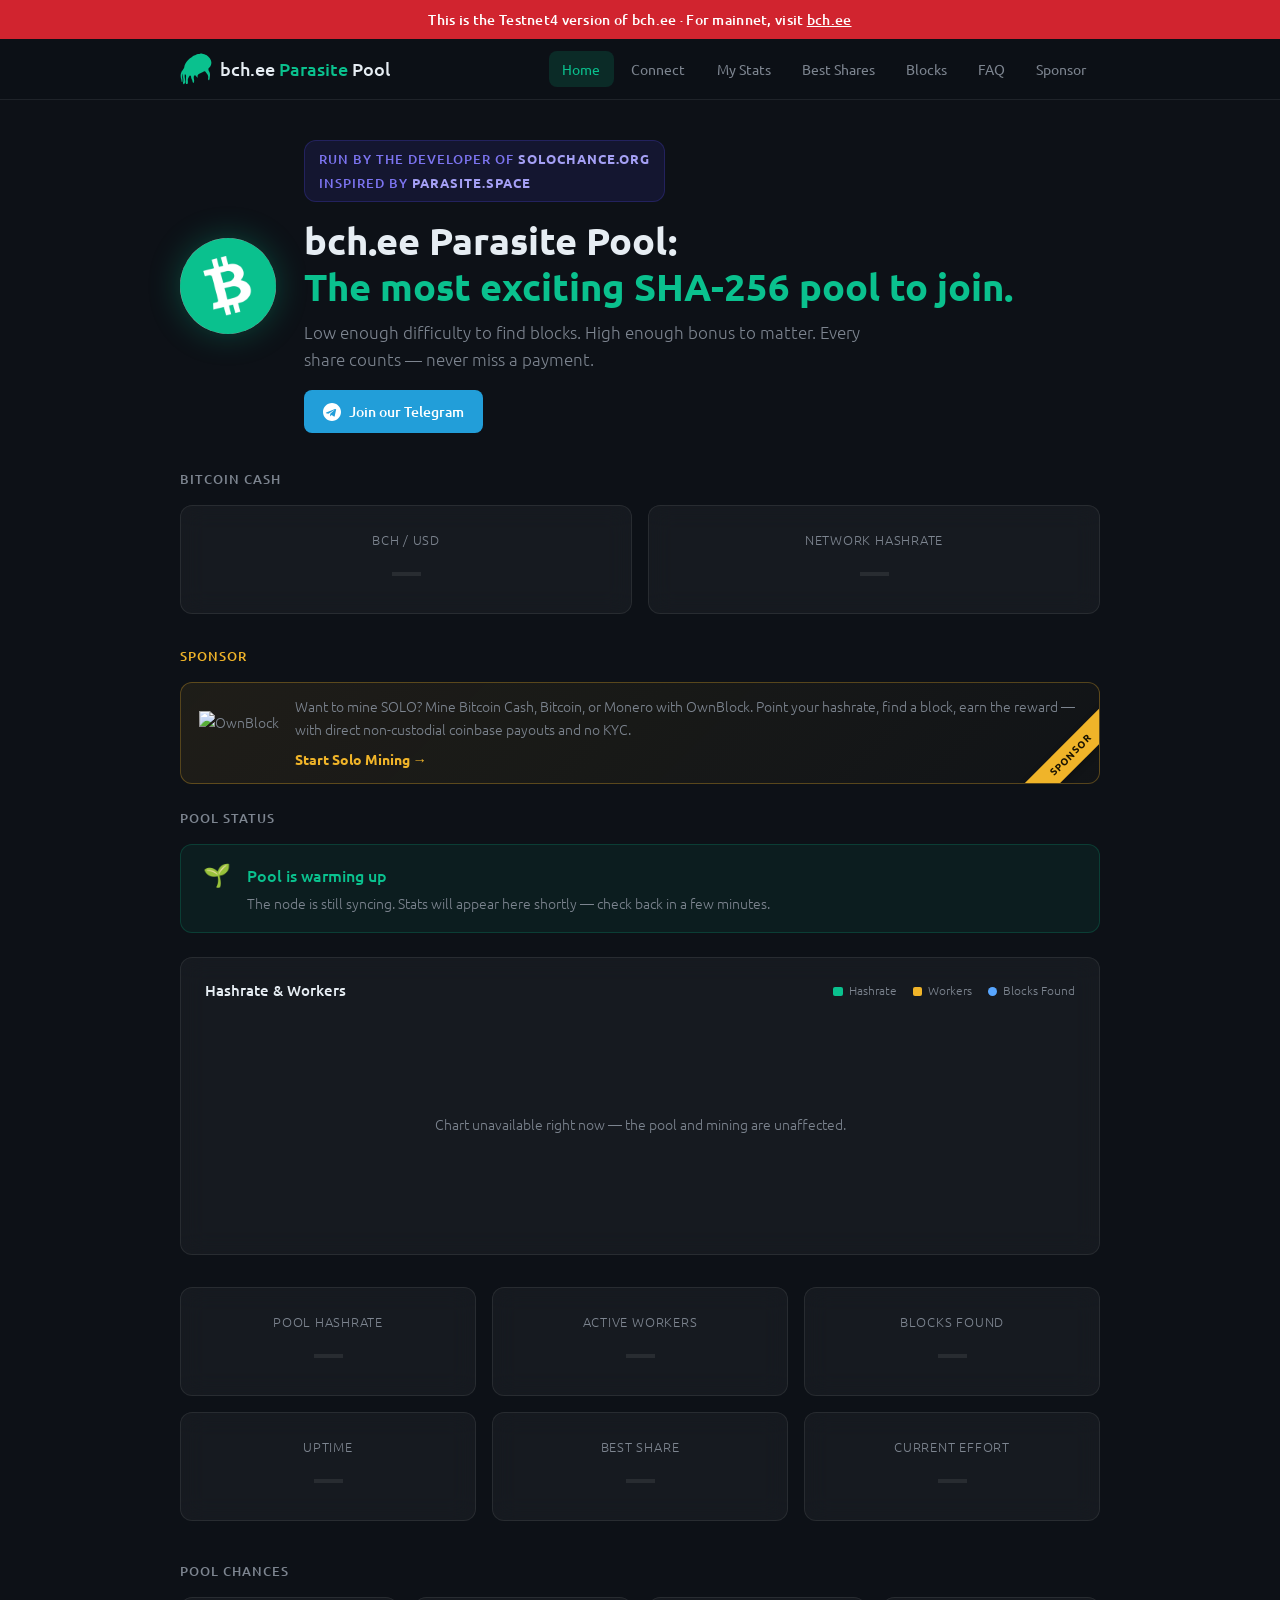
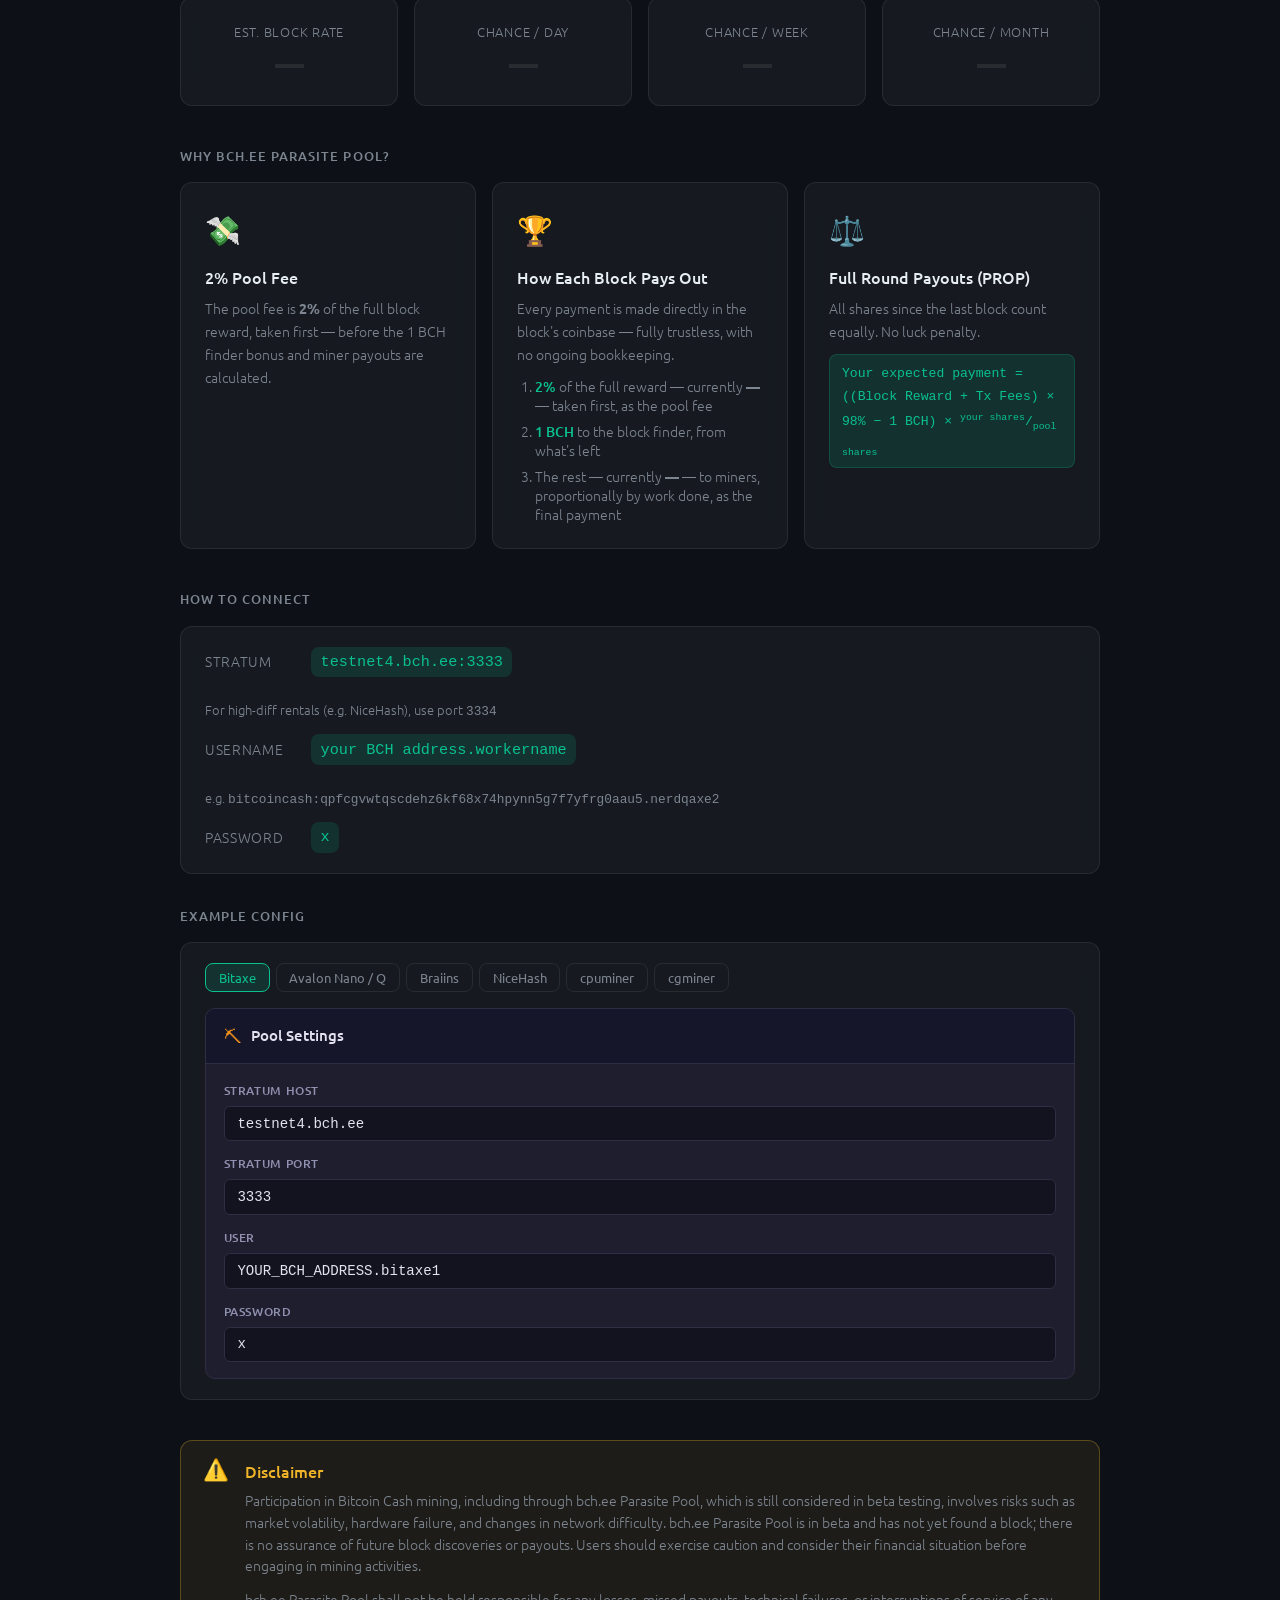
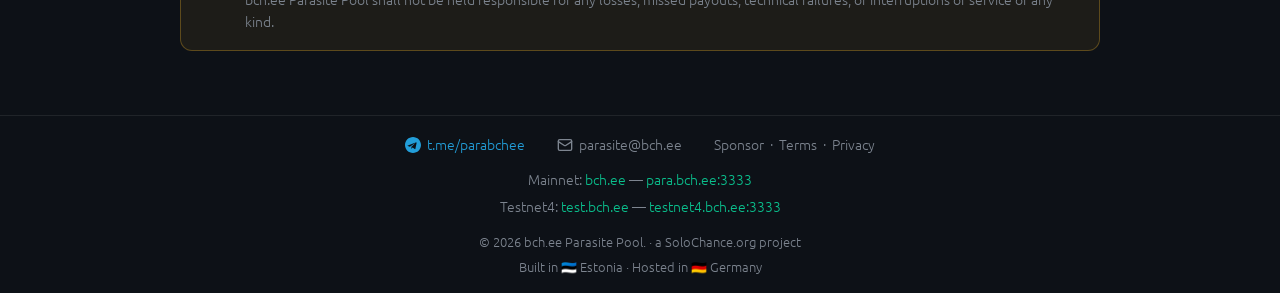
==== commit ca9492ee: "Show postponed shares on Best Shares, update fee copy to 2%, trim FAQ Best Shares now lists addresse" ====
--- a/index.html
+++ b/index.html
@@ -4,9 +4,9 @@
   <meta charset="UTF-8" />
   <meta name="viewport" content="width=device-width, initial-scale=1.0" />
   <title>bch.ee Parasite Pool — Bitcoin Cash Mining Pool</title>
-  <meta name="description" content="The most exciting SHA-256 pool to join. Mine Bitcoin Cash with a 1 BCH block finder bonus and Full Round Payouts. ~0.7% effective fee. testnet4.bch.ee:3333" />
+  <meta name="description" content="The most exciting SHA-256 pool to join. Mine Bitcoin Cash with a 1 BCH block finder bonus and Full Round Payouts. 2% pool fee. testnet4.bch.ee:3333" />
   <meta property="og:title" content="bch.ee Parasite Pool — Bitcoin Cash Mining Pool" />
-  <meta property="og:description" content="The most exciting SHA-256 pool to join. Mine Bitcoin Cash with a 1 BCH block finder bonus and Full Round Payouts. ~0.7% effective fee. testnet4.bch.ee:3333" />
+  <meta property="og:description" content="The most exciting SHA-256 pool to join. Mine Bitcoin Cash with a 1 BCH block finder bonus and Full Round Payouts. 2% pool fee. testnet4.bch.ee:3333" />
   <meta property="og:image" content="https://test.bch.ee/og-image.png" />
   <meta property="og:image:width" content="1200" />
   <meta property="og:image:height" content="630" />
@@ -175,9 +175,9 @@
       <div class="card-grid three-col">
         <div class="card info-card">
           <div class="info-icon">💸</div>
-          <div class="info-title">~0.7% Effective Fee</div>
+          <div class="info-title">2% Pool Fee</div>
           <div class="info-desc">
-            The <strong>1 BCH finder bonus is paid fee-free</strong>. The 1% fee applies only to the remaining distributable reward — making the effective fee on the full block reward approximately <strong>0.7%</strong>.
+            The pool fee is <strong>2%</strong> of the full block reward, taken first — before the 1 BCH finder bonus and miner payouts are calculated.
           </div>
         </div>
         <div class="card info-card">
@@ -186,9 +186,9 @@
           <div class="info-desc">
             Every payment is made directly in the block's coinbase — fully trustless, with no ongoing bookkeeping.
             <ol class="payout-order">
-              <li><span class="payout-amount">1 BCH</span><span id="payout-finder-usd"></span> to the block finder</li>
-              <li><span class="payout-amount">99%</span> of the rest — currently <strong id="payout-miners-amount">—</strong><span id="payout-miners-usd"></span> — to miners, proportionally by work done</li>
-              <li><span class="payout-amount">1%</span> of the rest — currently <strong id="payout-fee-amount">—</strong><span id="payout-fee-usd"></span> — as the pool fee, effectively <strong>~0.7%</strong> since the finder bonus is fee-free</li>
+              <li><span class="payout-amount">2%</span> of the full reward — currently <strong id="payout-fee-amount">—</strong><span id="payout-fee-usd"></span> — taken first, as the pool fee</li>
+              <li><span class="payout-amount">1 BCH</span><span id="payout-finder-usd"></span> to the block finder, from what's left</li>
+              <li>The rest — currently <strong id="payout-miners-amount">—</strong><span id="payout-miners-usd"></span> — to miners, proportionally by work done, as the final payment</li>
             </ol>
           </div>
         </div>
@@ -197,7 +197,7 @@
           <div class="info-title">Full Round Payouts (PROP)</div>
           <div class="info-desc">
             All shares since the last block count equally. No luck penalty.
-            <div class="formula">Your expected payment = (Block Reward + Tx Fees − 1 BCH) × 99% × <sup>your shares</sup>/<sub>pool shares</sub></div>
+            <div class="formula">Your expected payment = ((Block Reward + Tx Fees) × 98% − 1 BCH) × <sup>your shares</sup>/<sub>pool shares</sub></div>
           </div>
         </div>
       </div>
@@ -662,11 +662,11 @@
           <summary>How do payouts work?</summary>
           <p>Every time a block is found, three things happen:</p>
           <ol class="faq-ol">
-            <li><strong>1 BCH</strong> is paid to the miner who found the block, directly in the block's coinbase.</li>
-            <li><strong>99% of (Block Reward + Tx Fees − 1 BCH)</strong> is split proportionally (PROP) among all miners based on their shares submitted since the last block — no minimum, even 1 sat is paid.</li>
-            <li><strong>1%</strong> goes to the pool fee.</li>
+            <li><strong>2%</strong> of the full block reward (Block Reward + Tx Fees) is taken first, as the pool fee.</li>
+            <li><strong>1 BCH</strong> is paid to the miner who found the block, directly in the block's coinbase, from what's left after the fee.</li>
+            <li>The remaining balance is split proportionally (PROP) among all miners based on their shares submitted since the last block — no minimum, even 1 sat is paid.</li>
           </ol>
-          <p>The block finder receives both #1 and their share of #2, all paid in that same coinbase transaction. It's fully trustless — no pool-side ledger to trust, and no ongoing bookkeeping.</p>
+          <p>The block finder receives both #2 and their share of #3, all paid in that same coinbase transaction. It's fully trustless — no pool-side ledger to trust, and no ongoing bookkeeping.</p>
         </details>
 
         <details class="faq-item">
@@ -676,7 +676,7 @@
 
         <details class="faq-item">
           <summary>What is the pool fee?</summary>
-          <p>The effective fee is approximately <strong>~0.7%</strong> of the full block reward. The 1 BCH finder bonus is paid completely fee-free. The 1% fee applies only to the remaining distributable reward — so on a 3.125 BCH block, the fee is taken from 2.125 BCH, not the full amount.</p>
+          <p>The pool fee is <strong>2%</strong> of the full block reward, taken first — before the 1 BCH finder bonus and miner payouts are calculated. So on a 3.125 BCH block, the fee is 0.0625 BCH.</p>
         </details>
 
         <details class="faq-item">
@@ -707,14 +707,6 @@
         <details class="faq-item">
           <summary>Where is bch.ee Parasite Pool located?</summary>
           <p>The pool server runs in Frankfurt, Germany. Invoicing and domain purchases are handled through Estonia, thanks to the <a href="https://e-resident.gov.ee" target="_blank" rel="noopener">Estonian e-Residency</a> programme, which allows individuals to access EU digital services without being a resident. The operator lives somewhere else.</p>
-        </details>
-
-        <details class="faq-item">
-          <summary>Are you part of the OSMU community?</summary>
-          <p><a href="https://osmu.wiki" target="_blank" rel="noopener">OSMU</a> (Open Source Miners United) is a community of people passionate about Bitcoin and open-source mining, built around the belief that knowledge should be shared openly. I was an active member in the early days — it shaped a lot of how I think about mining. Life got busy; learning a new language, preparing to migrate for a better life kept my calendar full, and I gradually became more of a read-only member. But the spirit of that community is very much part of why bch.ee Parasite Pool exists.</p>
-          <p>Honestly, one of the things I feel most held back by is something I had no say in — the passport I was born with. I didn't choose my country any more than anyone chooses where they're born. But the consequences are real: no visa to the US, no free movement in the Schengen area, no Bitcoin conferences in Europe or the UK. If I had been born a US, UK, or German citizen, I have no doubt things would have looked very different — I would have shown up, contributed in person, and been far more active. Until I naturalise somewhere that opens those doors, staying on the sidelines is simply the reality.</p>
-          <p>To make matters more absurd — even importing a $10 Bitaxe accessory is either outright forbidden or burdened with such substantial import taxes and fees that it becomes economically pointless. The hardware that the rest of the world tinkers with freely is effectively out of reach. Until my circumstances change, I'll be channelling my energy into my own products for fun, and my career to survive — and staying out of it.</p>
-          <p>I especially want to thank <a href="https://x.com/skot9000" target="_blank" rel="noopener">@skot9000</a>, <a href="https://x.com/wantclue" target="_blank" rel="noopener">@wantclue</a>, <a href="https://www.rgzen.com/index.php" target="_blank" rel="noopener">RGZ Electronics</a>, and <a href="https://www.thesolomining.co/" target="_blank" rel="noopener">The Solo Mining Co.</a> for their kind early help and everything they contributed to this space.</p>
         </details>
 
         <details class="faq-item">
@@ -843,7 +835,7 @@
             "name": "How do payouts work?",
             "acceptedAnswer": {
               "@type": "Answer",
-              "text": "Every time a block is found, three things happen: 1 BCH is paid to the miner who found the block, directly in the block's coinbase; 99% of (Block Reward + Tx Fees \u2212 1 BCH) is split proportionally (PROP) among all miners based on their shares submitted since the last block \u2014 no minimum, even 1 sat is paid; 1% goes to the pool fee. The block finder receives both #1 and their share of #2, all paid in that same coinbase transaction. It's fully trustless \u2014 no pool-side ledger to trust, and no ongoing bookkeeping."
+              "text": "Every time a block is found, three things happen: 2% of the full block reward (Block Reward + Tx Fees) is taken first, as the pool fee; 1 BCH is paid to the miner who found the block, directly in the block's coinbase, from what's left after the fee; the remaining balance is split proportionally (PROP) among all miners based on their shares submitted since the last block \u2014 no minimum, even 1 sat is paid. The block finder receives both #2 and their share of #3, all paid in that same coinbase transaction. It's fully trustless \u2014 no pool-side ledger to trust, and no ongoing bookkeeping."
             }
           },
           {
@@ -859,7 +851,7 @@
             "name": "What is the pool fee?",
             "acceptedAnswer": {
               "@type": "Answer",
-              "text": "The effective fee is approximately ~0.7% of the full block reward. The 1 BCH finder bonus is paid completely fee-free. The 1% fee applies only to the remaining distributable reward \u2014 so on a 3.125 BCH block, the fee is taken from 2.125 BCH, not the full amount."
+              "text": "The pool fee is 2% of the full block reward, taken first \u2014 before the 1 BCH finder bonus and miner payouts are calculated. So on a 3.125 BCH block, the fee is 0.0625 BCH."
             }
           },
           {
--- a/style.css
+++ b/style.css
@@ -348,12 +348,35 @@
   padding: .6rem .6rem;
 }
 
+a.supporter-slot {
+  text-decoration: none;
+  color: inherit;
+  cursor: pointer;
+  transition: border-color .2s, transform .2s;
+}
+
+a.supporter-slot:hover {
+  border-color: var(--accent);
+  transform: translateY(-1px);
+}
+
 .supporter-slot-num { color: var(--muted); }
 
+.supporter-slot-logo-wrap {
+  flex-shrink: 0;
+  width: 106px;
+  display: inline-flex;
+  align-items: center;
+  justify-content: center;
+  background: #fff;
+  border-radius: var(--radius-sm);
+  padding: .55rem .8rem;
+}
+
 .supporter-slot-logo {
-  flex-shrink: 0;
-  height: 4.5rem;
+  height: 56px;
   width: auto;
+  display: block;
 }
 
 .supporter-link {
@@ -396,6 +419,7 @@
 .tier-table td:nth-child(2),
 .tier-table td:nth-child(3) { color: var(--muted); white-space: nowrap; }
 .tier-table td:nth-child(4) { color: var(--muted); min-width: 200px; }
+.tier-table td:nth-child(5) { color: var(--muted); white-space: nowrap; }
 
 .donation-field {
   display: flex;
@@ -1398,6 +1422,39 @@
 
 .bs-pending { color: var(--muted); opacity: .4; }
 
+/* :first-child to match (and win the tie-break against, via source order)
+   .workers-table td:first-child's max-width/ellipsis/nowrap — this row's
+   single colspan="7" td is always its row's first child. */
+.bs-cutoff-row td:first-child {
+  padding: .55rem 1rem;
+  max-width: none;
+  overflow: visible;
+  text-overflow: clip;
+  white-space: normal;
+  border-top: 2px solid var(--accent);
+  border-bottom: 1px solid rgba(10, 193, 142, .35);
+  background: transparent;
+}
+
+.bs-cutoff-inner {
+  display: flex;
+  align-items: center;
+  gap: .6rem;
+  color: var(--accent);
+  font-family: 'Ubuntu Mono', monospace;
+  font-size: .72rem;
+  font-weight: 600;
+  text-transform: uppercase;
+  letter-spacing: .05em;
+  white-space: normal;
+}
+
+.bs-cutoff-line {
+  flex: 1;
+  height: 1px;
+  background: rgba(10, 193, 142, .5);
+}
+
 /* Natural (auto) table layout, same as .workers-table on My Stats: columns
    size to their content and the table can grow past the card's width, so
    the wrapping div's overflow-x:auto scrolls horizontally only when it
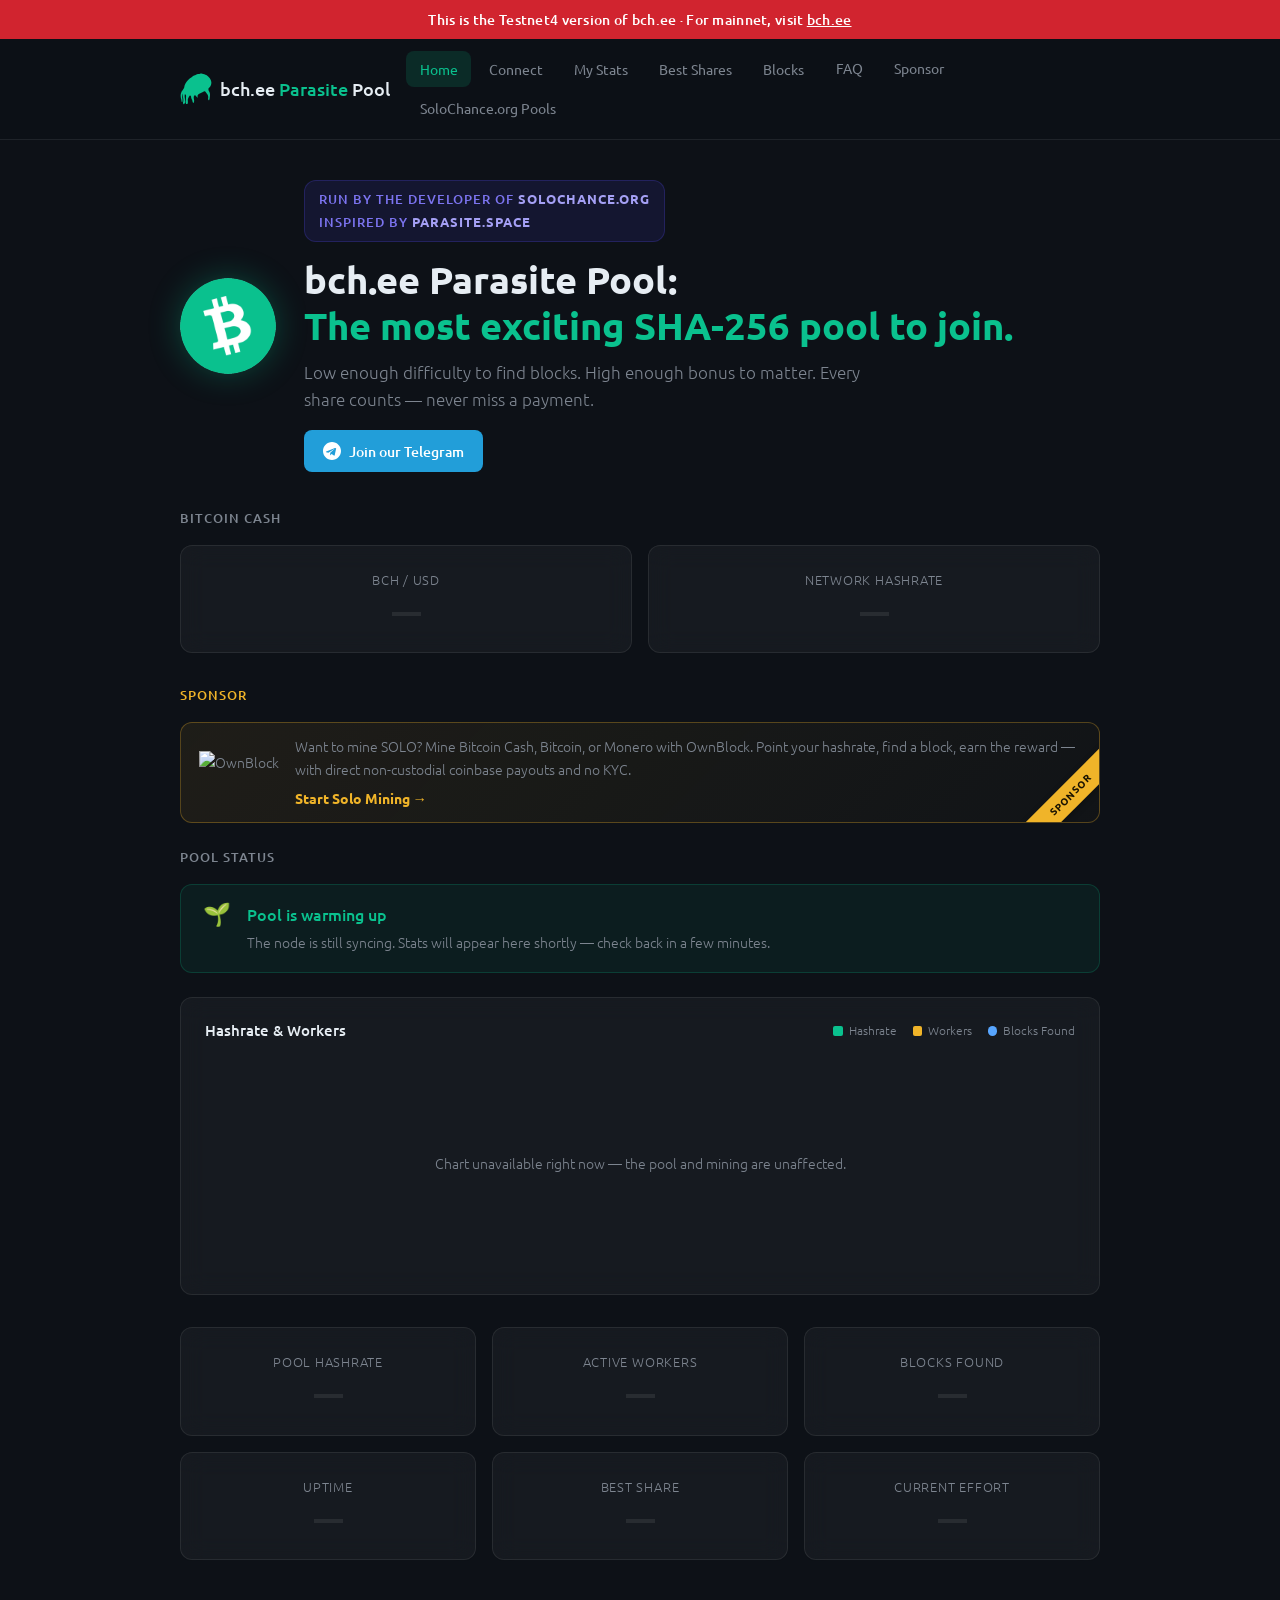
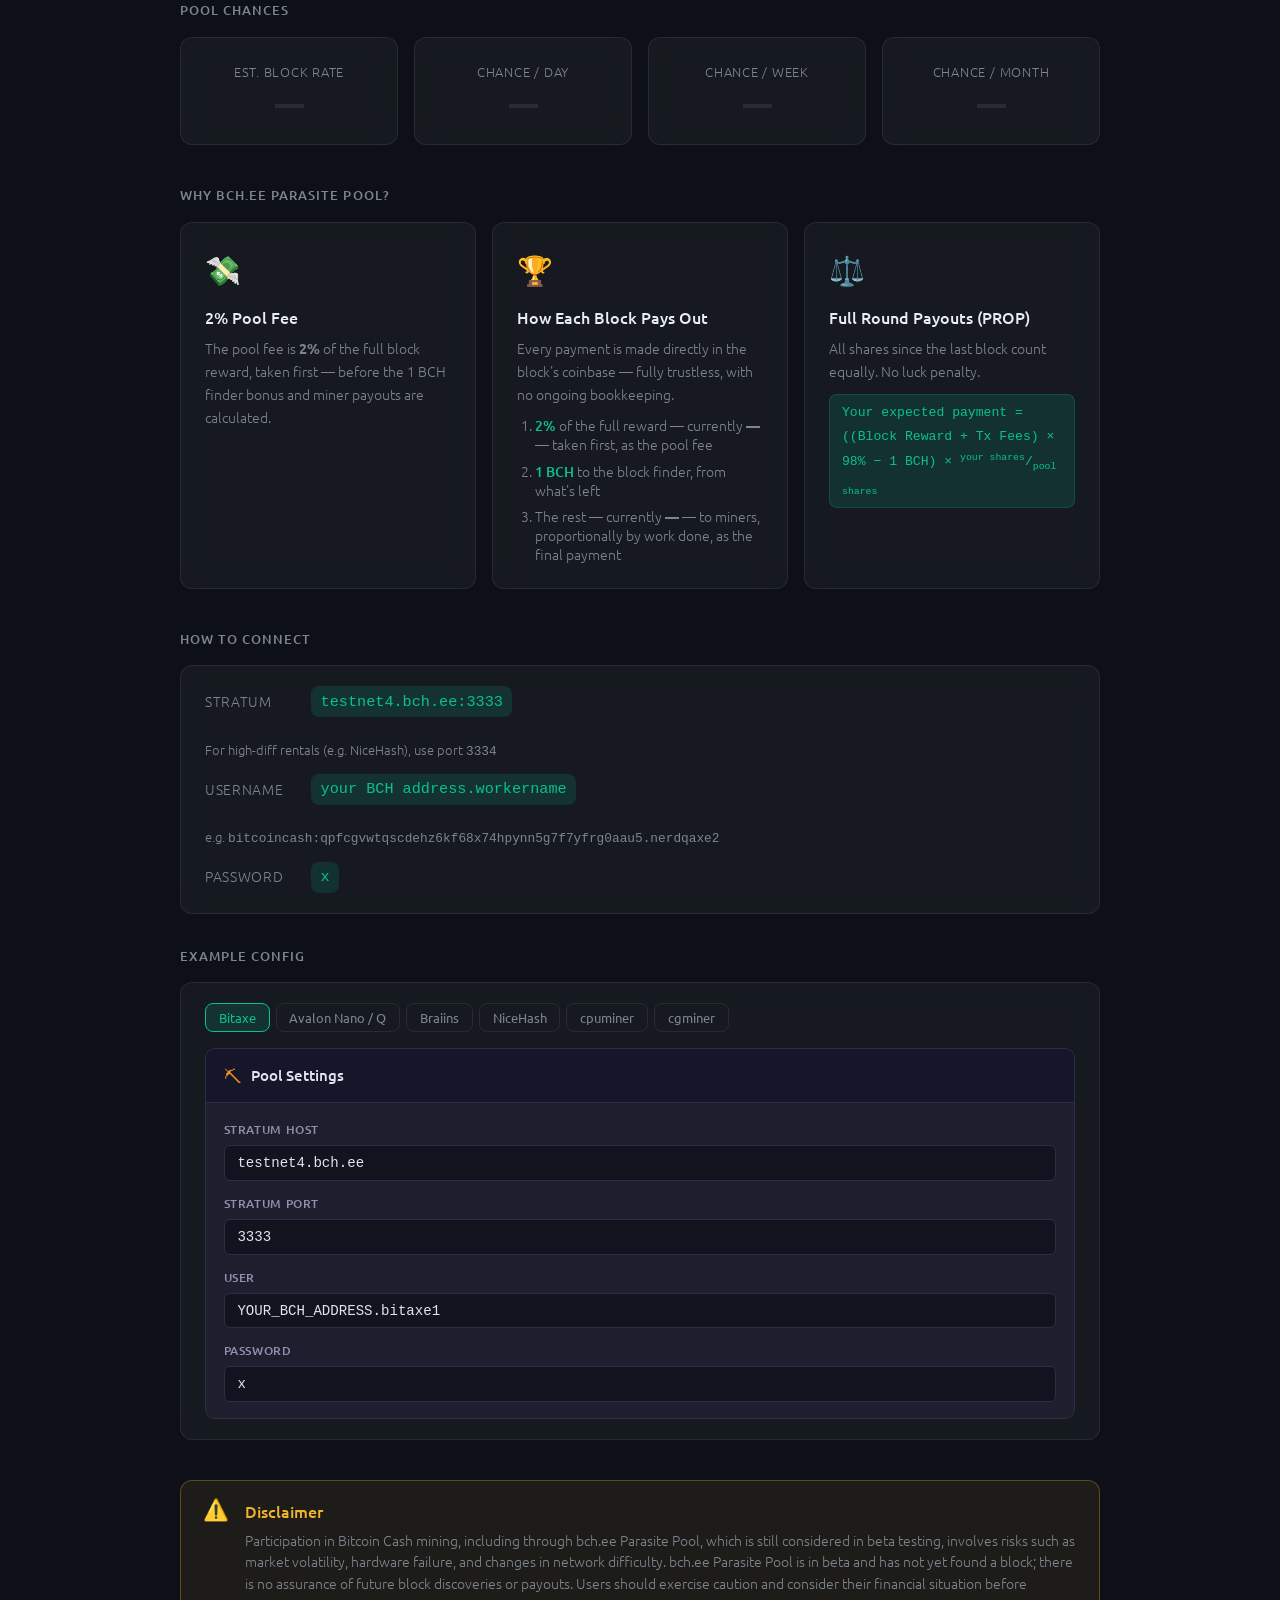
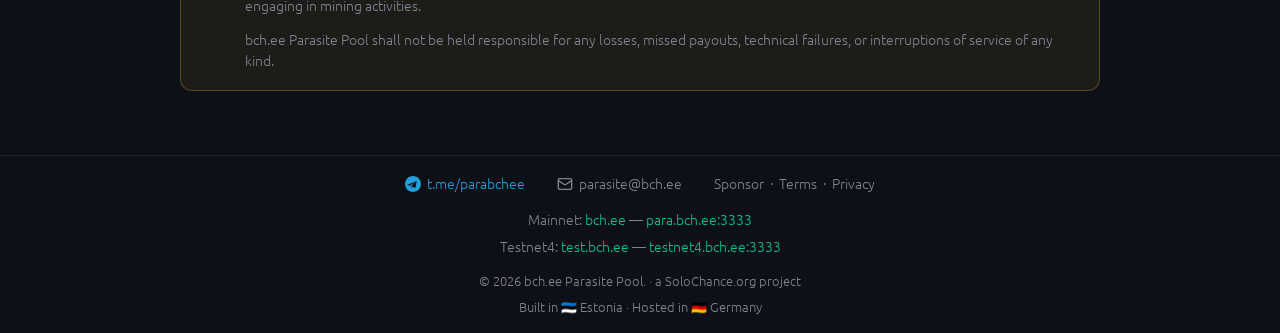
==== commit e0252831: "Add SoloChance.org Pools page and fix a few visual bugs it exposed New solochance-pools.html cross-l" ====
--- a/index.html
+++ b/index.html
@@ -7,16 +7,12 @@
   <meta name="description" content="The most exciting SHA-256 pool to join. Mine Bitcoin Cash with a 1 BCH block finder bonus and Full Round Payouts. 2% pool fee. testnet4.bch.ee:3333" />
   <meta property="og:title" content="bch.ee Parasite Pool — Bitcoin Cash Mining Pool" />
   <meta property="og:description" content="The most exciting SHA-256 pool to join. Mine Bitcoin Cash with a 1 BCH block finder bonus and Full Round Payouts. 2% pool fee. testnet4.bch.ee:3333" />
-  <meta property="og:image" content="https://test.bch.ee/og-image.png" />
-  <meta property="og:image:width" content="1200" />
-  <meta property="og:image:height" content="630" />
   <meta property="og:url" content="https://test.bch.ee" />
   <meta property="og:type" content="website" />
   <meta property="og:site_name" content="bch.ee Parasite Pool" />
-  <meta name="twitter:card" content="summary_large_image" />
+  <meta name="twitter:card" content="summary" />
   <meta name="twitter:title" content="bch.ee Parasite Pool — Bitcoin Cash Mining Pool" />
   <meta name="twitter:description" content="The most exciting SHA-256 pool to join. Mine Bitcoin Cash with a 1 BCH block finder bonus and Full Round Payouts." />
-  <meta name="twitter:image" content="https://test.bch.ee/og-image.png" />
   <link rel="canonical" href="https://test.bch.ee/" />
   <link rel="icon" type="image/x-icon" href="favicon.ico" />
   <link rel="icon" type="image/svg+xml" href="logo.svg" />
@@ -46,6 +42,7 @@
         <button class="nav-btn" data-section="blocks">Blocks</button>
         <a href="/faq.html" class="nav-btn">FAQ</a>
         <a href="/sponsor.html" class="nav-btn">Sponsor</a>
+        <a href="/solochance-pools.html" class="nav-btn">SoloChance.org Pools</a>
       </nav>
     </div>
   </header>
--- a/style.css
+++ b/style.css
@@ -90,7 +90,9 @@
   display: flex;
   align-items: center;
   justify-content: space-between;
-  height: 60px;
+  min-height: 60px;
+  padding-top: .75rem;
+  padding-bottom: .75rem;
   gap: 1rem;
 }
 
@@ -606,6 +608,55 @@
   font-size: .9rem;
 }
 
+.info-desc a {
+  color: var(--accent);
+  text-decoration: none;
+}
+.info-desc a:hover { text-decoration: underline; }
+
+.inspiration-box {
+  background: rgba(79, 70, 229, 0.12);
+  border: 1px solid rgba(79, 70, 229, 0.25);
+  border-radius: var(--radius-sm);
+  padding: .65rem .85rem;
+  margin-bottom: .85rem;
+}
+
+.inspiration-box .stat-label {
+  color: #a5a0f5;
+  margin-bottom: .3rem;
+}
+
+.inspiration-box p {
+  margin: 0;
+  font-size: .85rem;
+  color: var(--muted);
+}
+
+.first-block-box {
+  background: var(--accent-dim);
+  border: 1px solid rgba(10, 193, 142, 0.25);
+  border-radius: var(--radius-sm);
+  padding: .65rem .85rem;
+  margin-bottom: .85rem;
+}
+
+.first-block-box .stat-label {
+  color: var(--accent);
+  margin-bottom: .3rem;
+}
+
+.first-block-box p {
+  margin: 0;
+  font-size: .85rem;
+  color: var(--muted);
+}
+
+.first-block-box a {
+  color: var(--accent);
+  text-decoration: none;
+}
+.first-block-box a:hover { text-decoration: underline; }
 
 .payout-order {
   margin-top: .65rem;
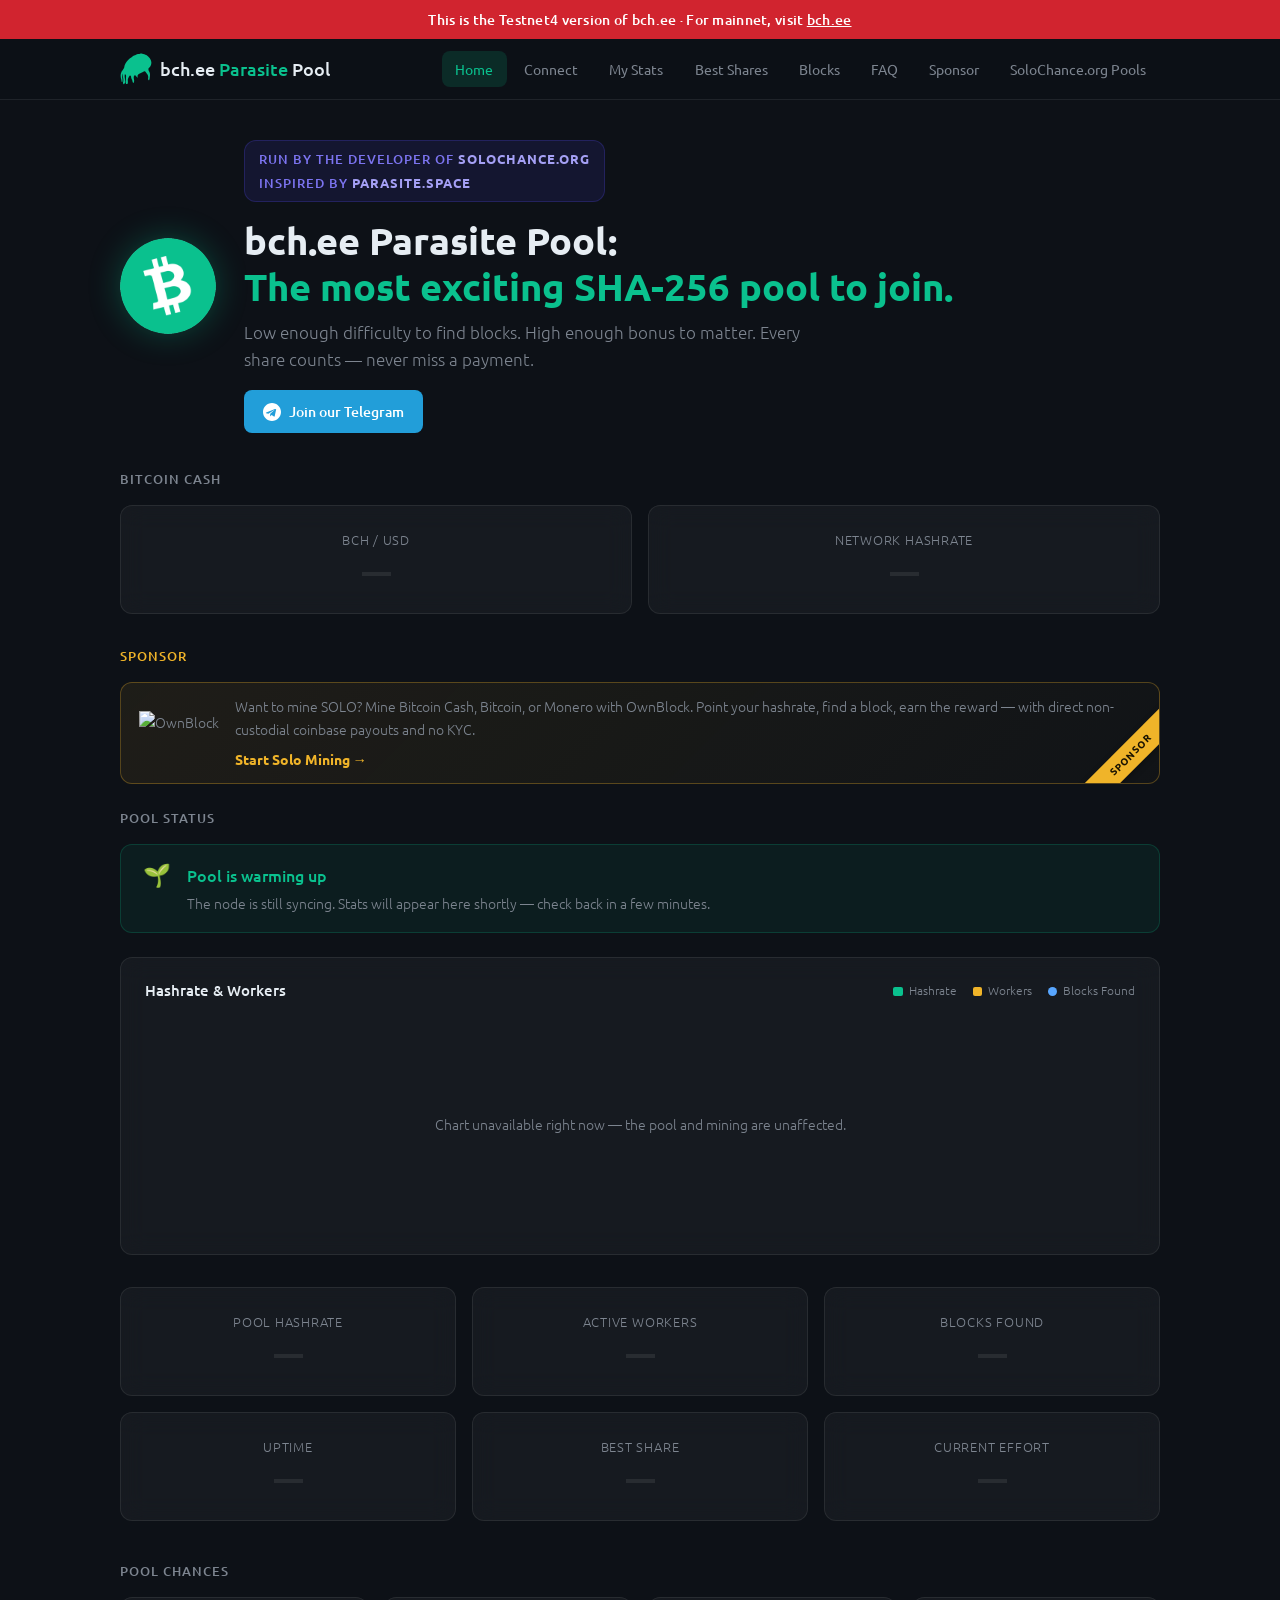
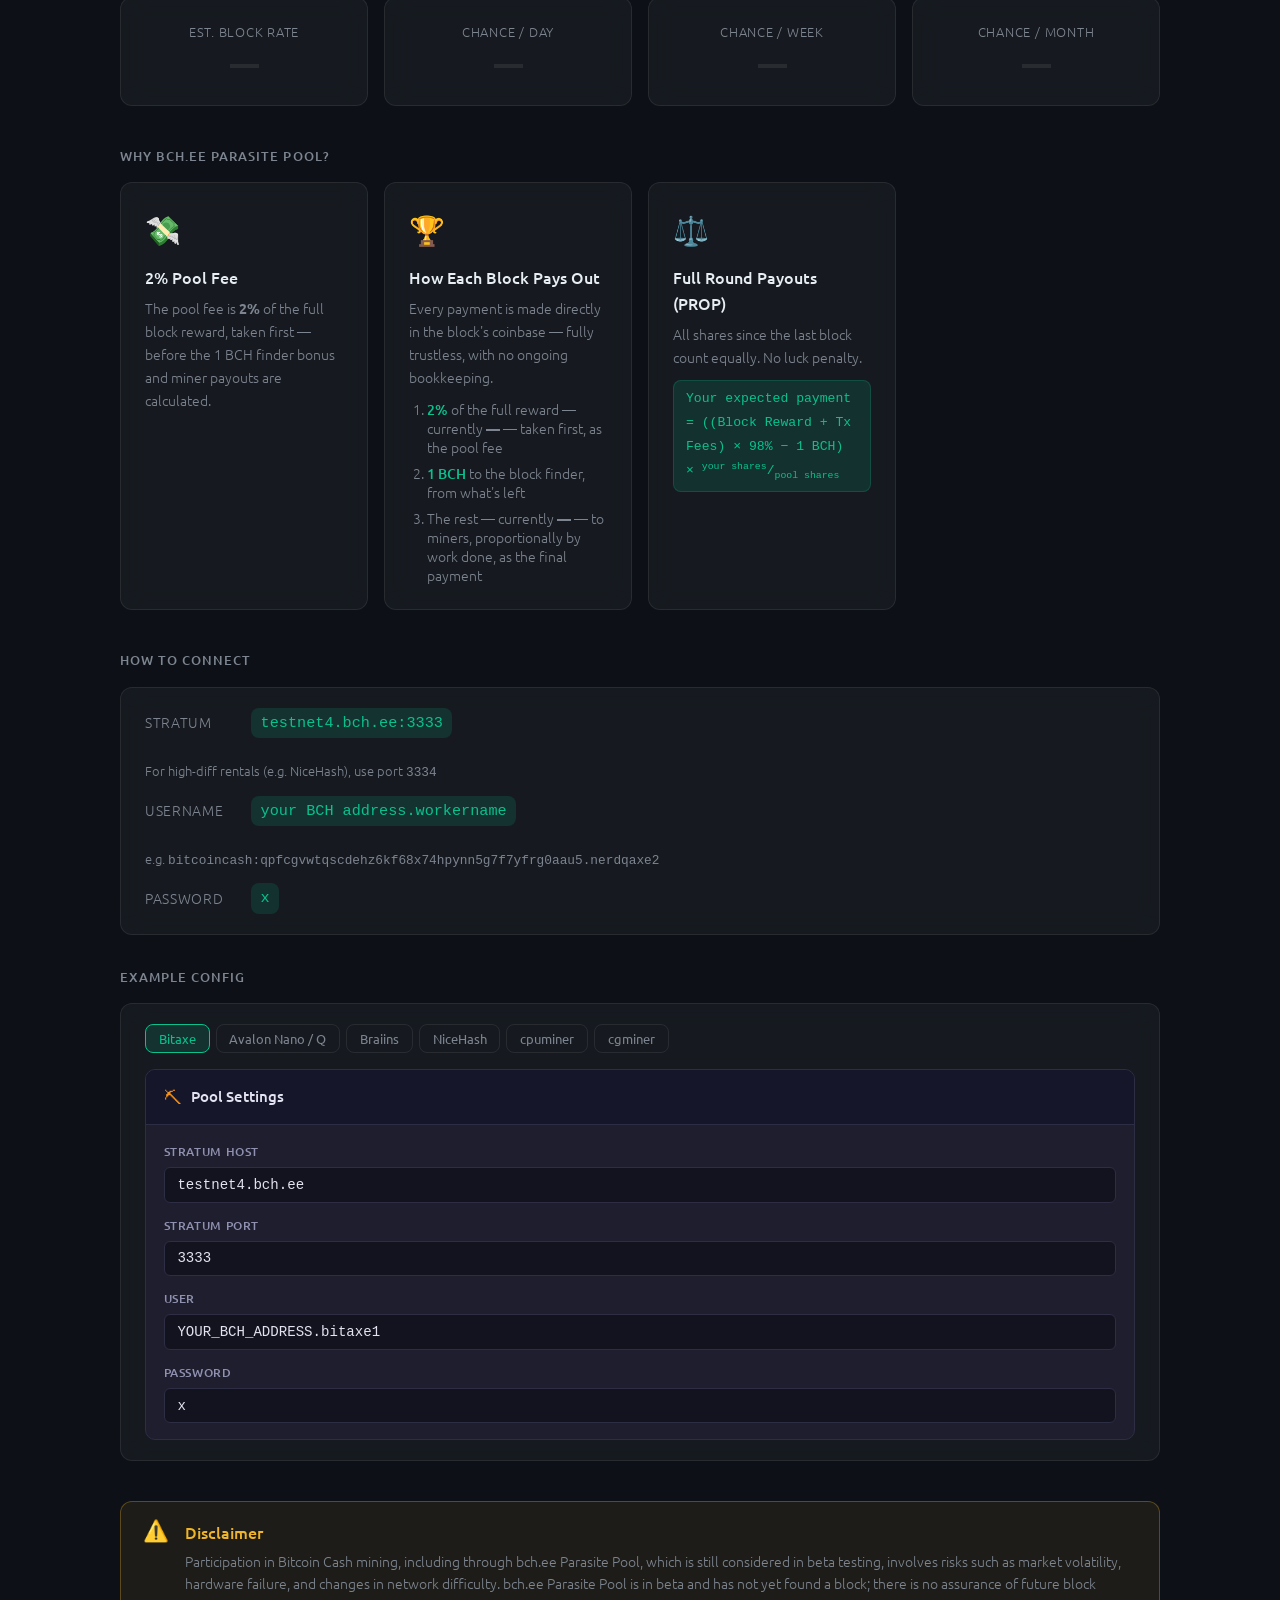
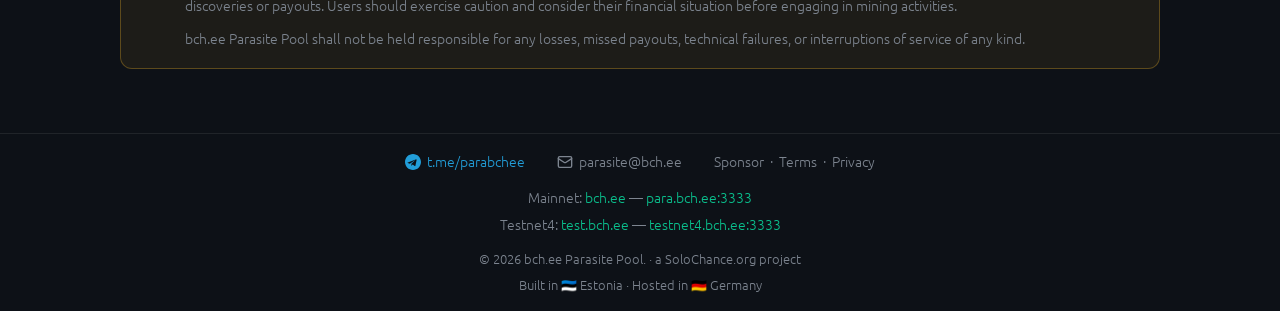
==== commit 5171a82b: "Fold % of Net Diff into the Best Share column Removes the separate column and shows the percentage i" ====
--- a/index.html
+++ b/index.html
@@ -604,7 +604,7 @@
     <section id="bestshares" class="section">
       <div class="hero">
         <h1>Current Best <span class="accent">Shares</span></h1>
-        <p class="hero-sub">Leaderboard of miners active this round. <strong>Best Share</strong> and <strong>% of Net Diff</strong> show how close each miner has come to solving a block — a share reaching 100% solves it. <strong>Est. Payout</strong> and <strong>Work Done</strong> reflect their total round contribution and expected earnings.</p>
+        <p class="hero-sub">Leaderboard of miners active this round. <strong>Best Share</strong> (with its % of network difficulty) shows how close each miner has come to solving a block — a share reaching 100% solves it. <strong>Est. Payout</strong> and <strong>Work Done</strong> reflect their total round contribution and expected earnings.</p>
       </div>
       <div id="bestshares-loading" class="card text-center">Loading...</div>
       <div id="bestshares-table-card" class="card hidden" style="margin-top:1.5rem">
--- a/style.css
+++ b/style.css
@@ -39,7 +39,7 @@
 /* ── Layout ── */
 
 .container {
-  max-width: 960px;
+  max-width: 1080px;
   margin: 0 auto;
   padding: 0 1.25rem;
   width: 100%;
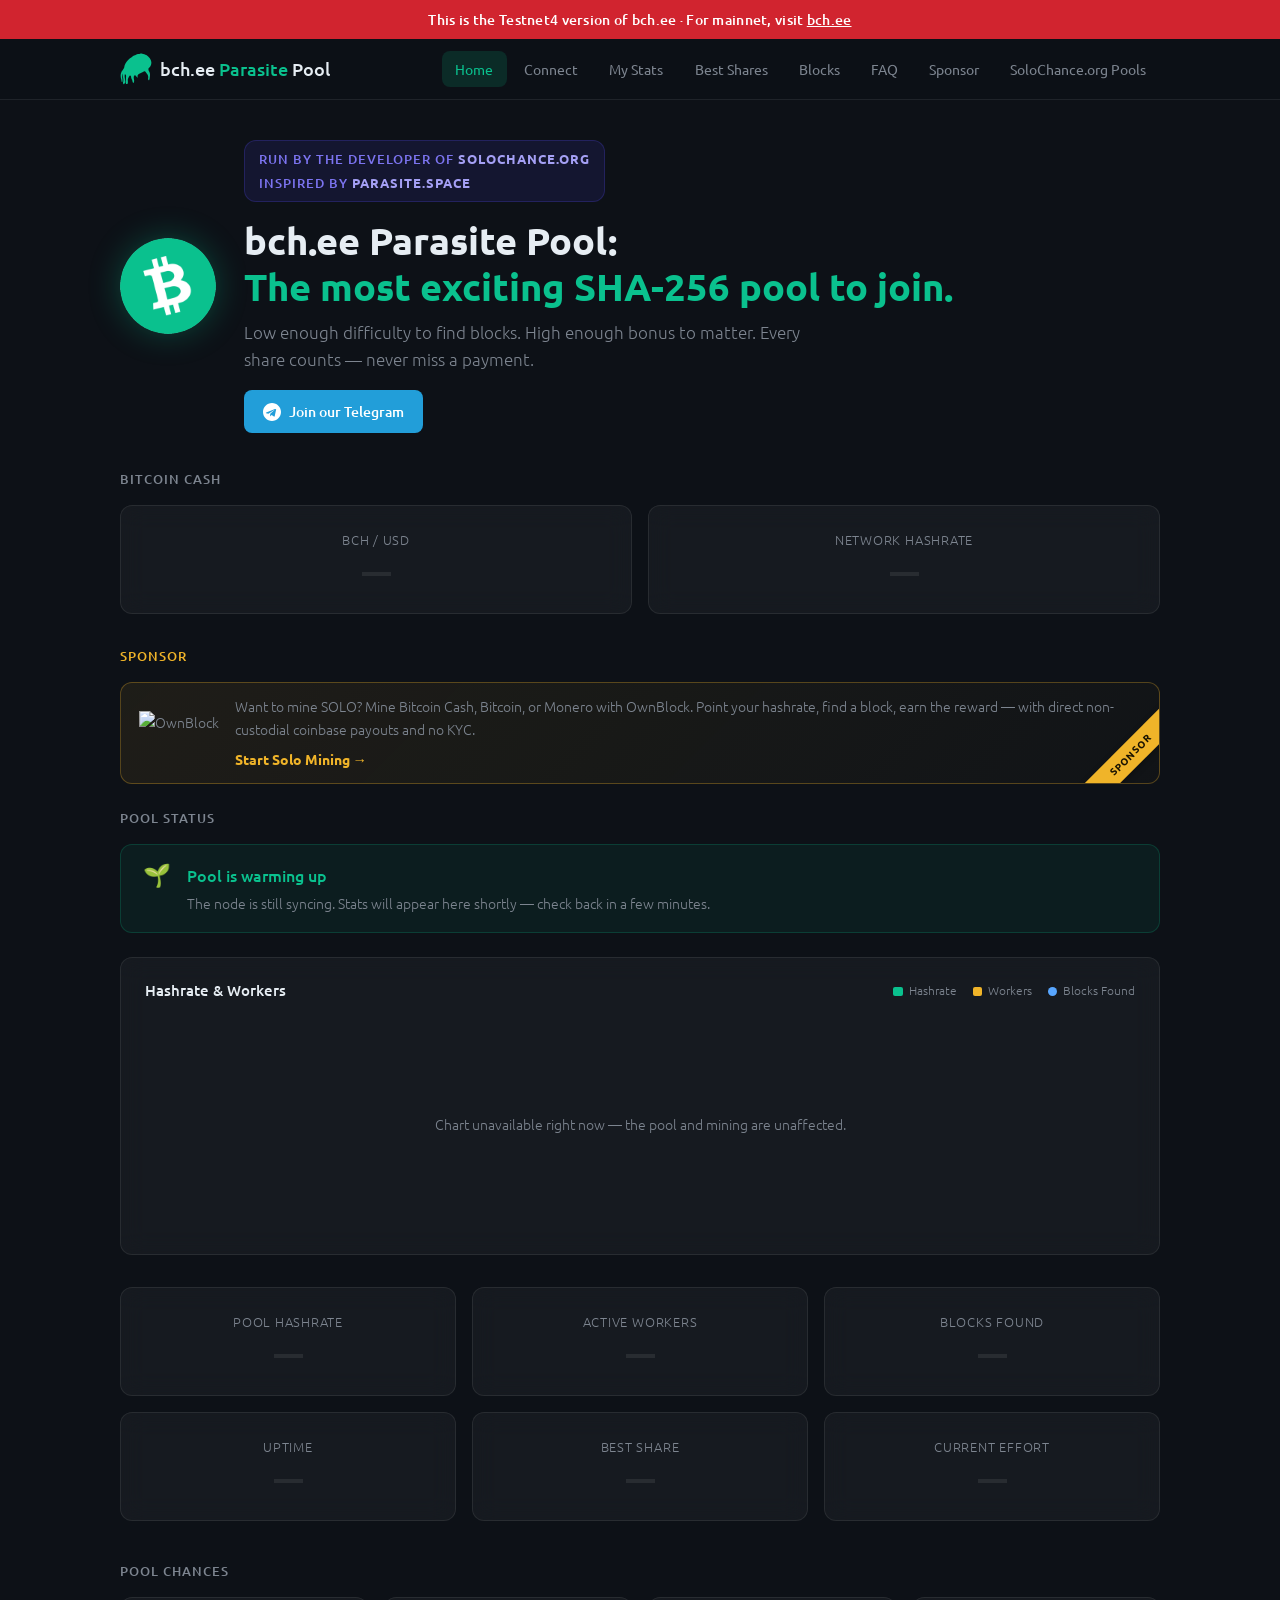
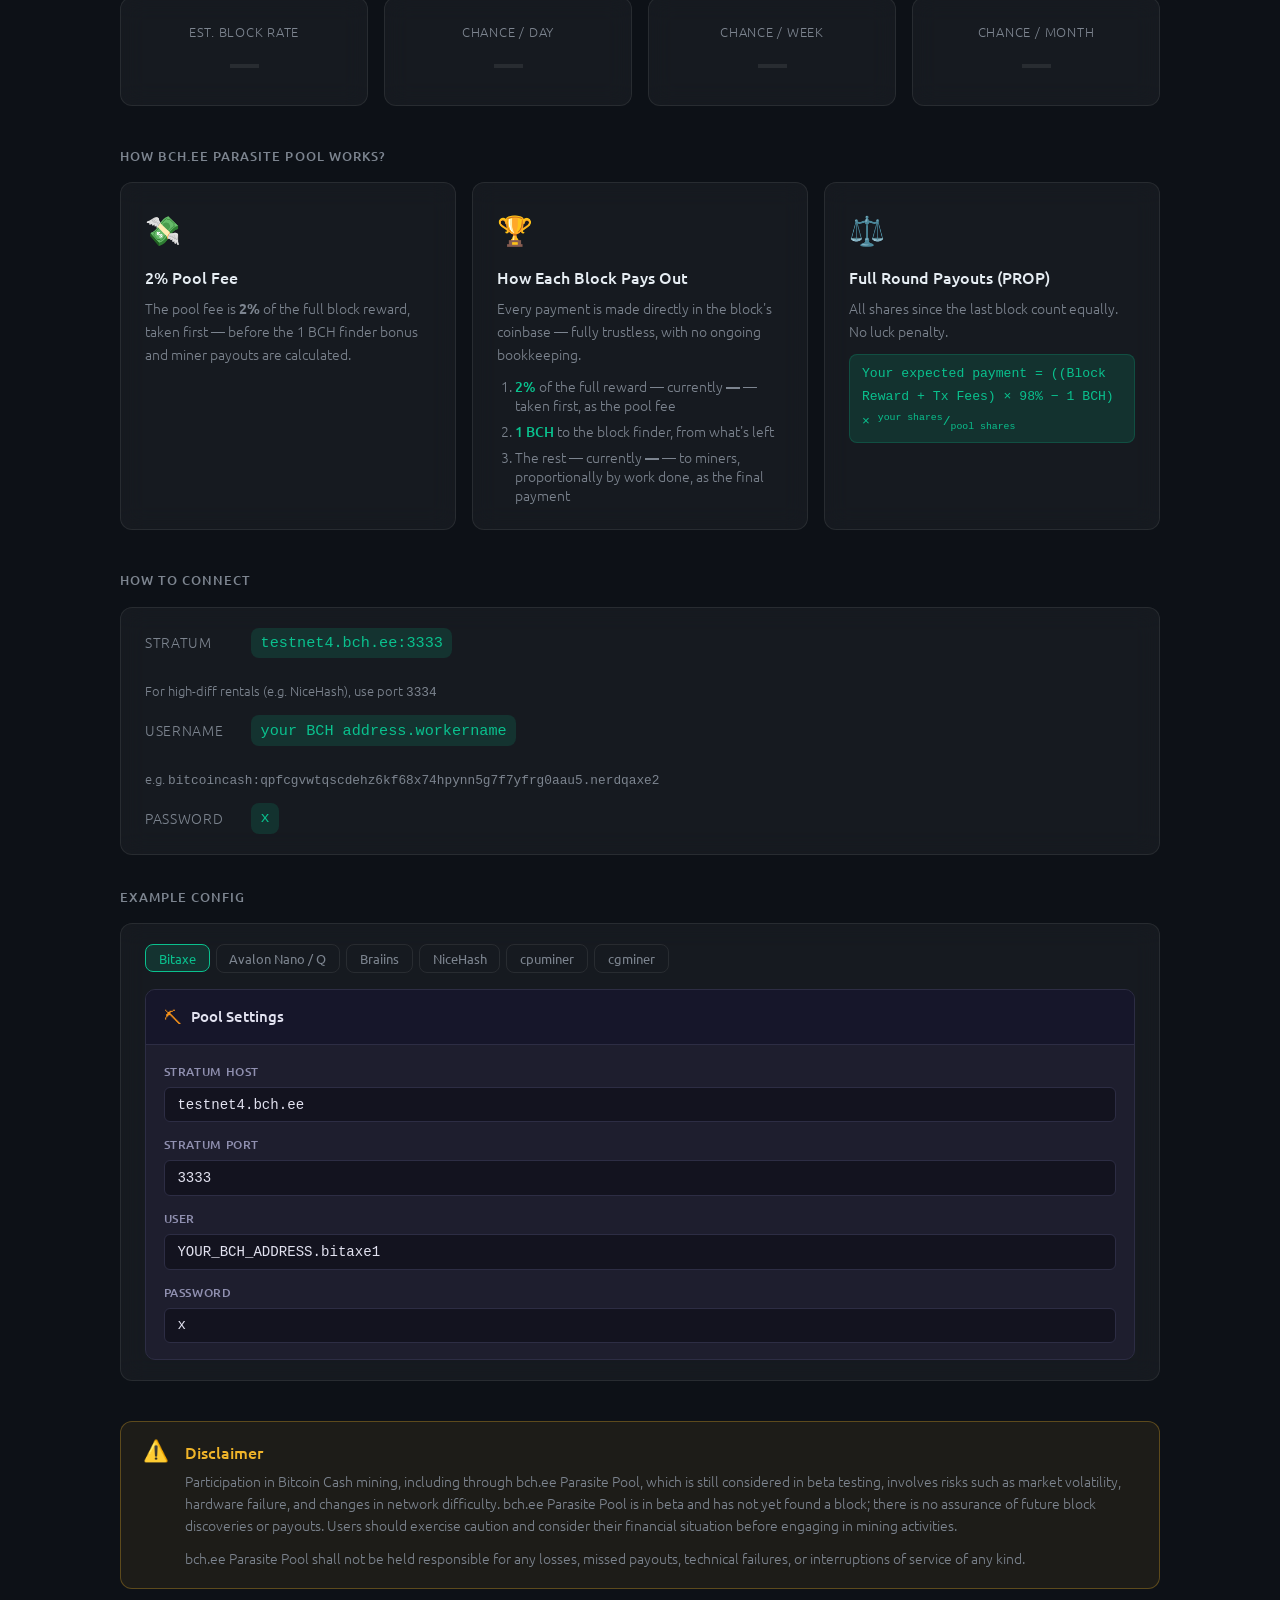
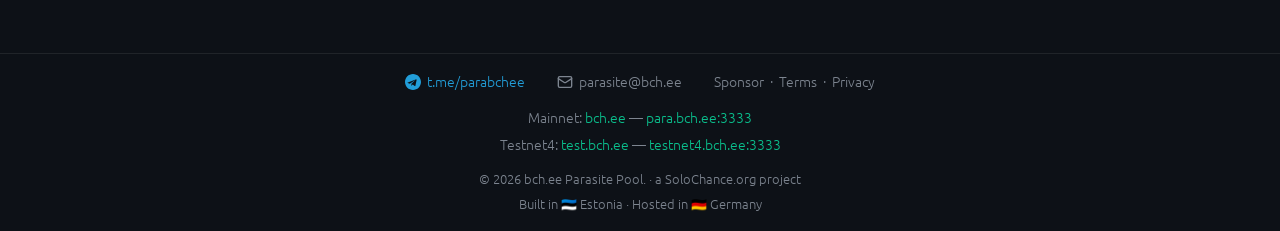
==== commit 8578a40e: "Rename pool info section and fix its empty 4th grid column "Why bch.ee Parasite Pool?" -> "How bch.e" ====
--- a/index.html
+++ b/index.html
@@ -168,7 +168,7 @@
       </div>
 
       <!-- Pool Info Cards -->
-      <div class="section-title" style="margin-top:2.5rem">Why bch.ee Parasite Pool?</div>
+      <div class="section-title" style="margin-top:2.5rem">How bch.ee Parasite Pool Works?</div>
       <div class="card-grid three-col">
         <div class="card info-card">
           <div class="info-icon">💸</div>
--- a/style.css
+++ b/style.css
@@ -555,7 +555,7 @@
 }
 
 .card-grid.three-col {
-  grid-template-columns: repeat(auto-fill, minmax(240px, 1fr));
+  grid-template-columns: repeat(auto-fit, minmax(240px, 1fr));
 }
 
 /* ── Stat Cards ── */
@@ -1510,21 +1510,20 @@
    size to their content and the table can grow past the card's width, so
    the wrapping div's overflow-x:auto scrolls horizontally only when it
    actually needs to — and shows no scrollbar at all when everything fits. */
-#bestshares-table tbody td:nth-child(2) {
+#bestshares-table tbody td:nth-child(2),
+#bestshares-table thead th:nth-child(2) {
   text-align: left;
 }
 
-/* Sized (and clamped) on the inner <code> rather than the <td> itself: a
-   table cell includes its own padding in a ch-based width (border-box),
-   which left less room for text than intended, and separately a table
-   cell's display:table-cell fights display:-webkit-box just enough to
-   let a sliver of a 4th line through the clamp. ~26ch fits a full address
-   in 2 lines on desktop; the mobile breakpoint below narrows that to
-   ~17ch (3 lines). table-layout:auto never shrinks a column below its
-   declared width on its own once scrolling is available — it just always
-   renders at that width and lets the table overflow — so getting an
-   actual 2-lines-wide/3-lines-narrow split needs this explicit breakpoint
-   rather than one fluid, auto-shrinking width. */
+/* No fixed width: .workers-table is width:100% under table-layout:auto, so
+   letting this cell wrap (instead of white-space:nowrap) lets the browser's
+   own column-sizing shrink the address down only as far as the other
+   columns' fixed-width content forces it to — wrapping onto up to 3 lines
+   is tried first, and the wrapping div's overflow-x:auto (see above) only
+   kicks in as a last resort once even that isn't enough room. The
+   max-height is a hard backstop: a table cell's display:table-cell can
+   fight display:-webkit-box just enough to let a sliver of a 4th line
+   through the clamp, which reads as the address being cut mid-character. */
 .bs-address {
   cursor: pointer;
   display: -webkit-box;
@@ -1534,7 +1533,8 @@
   overflow: hidden;
   white-space: normal;
   word-break: break-all;
-  width: 26ch;
+  max-height: 4.8em; /* 3 lines at the site's 1.6 line-height */
+  min-width: 17ch;
 }
 .bs-address:hover {
   color: var(--accent);
@@ -1812,8 +1812,6 @@
 
   .footer-inner { flex-direction: column; align-items: center; }
 
-  .bs-address { width: 17ch; }
-
   .block-row {
     grid-template-columns: 1fr auto;
     grid-template-areas:
